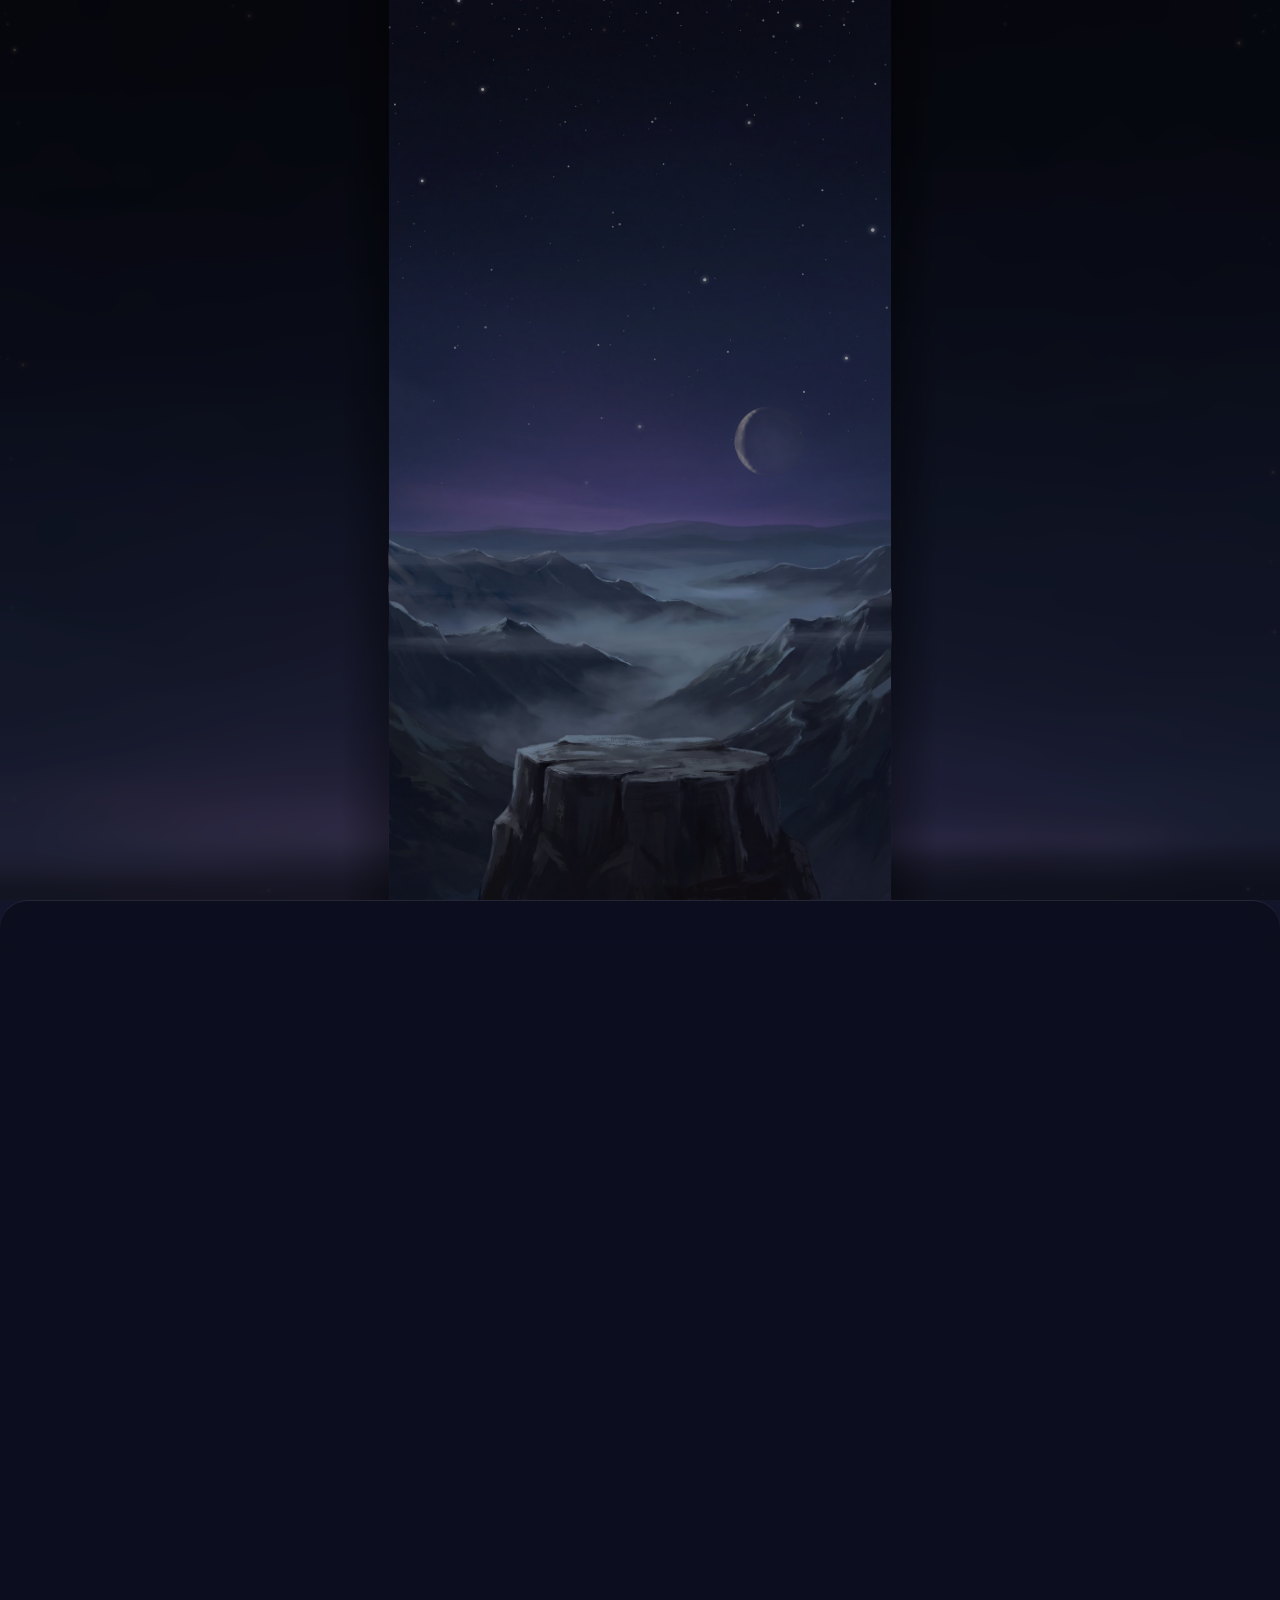
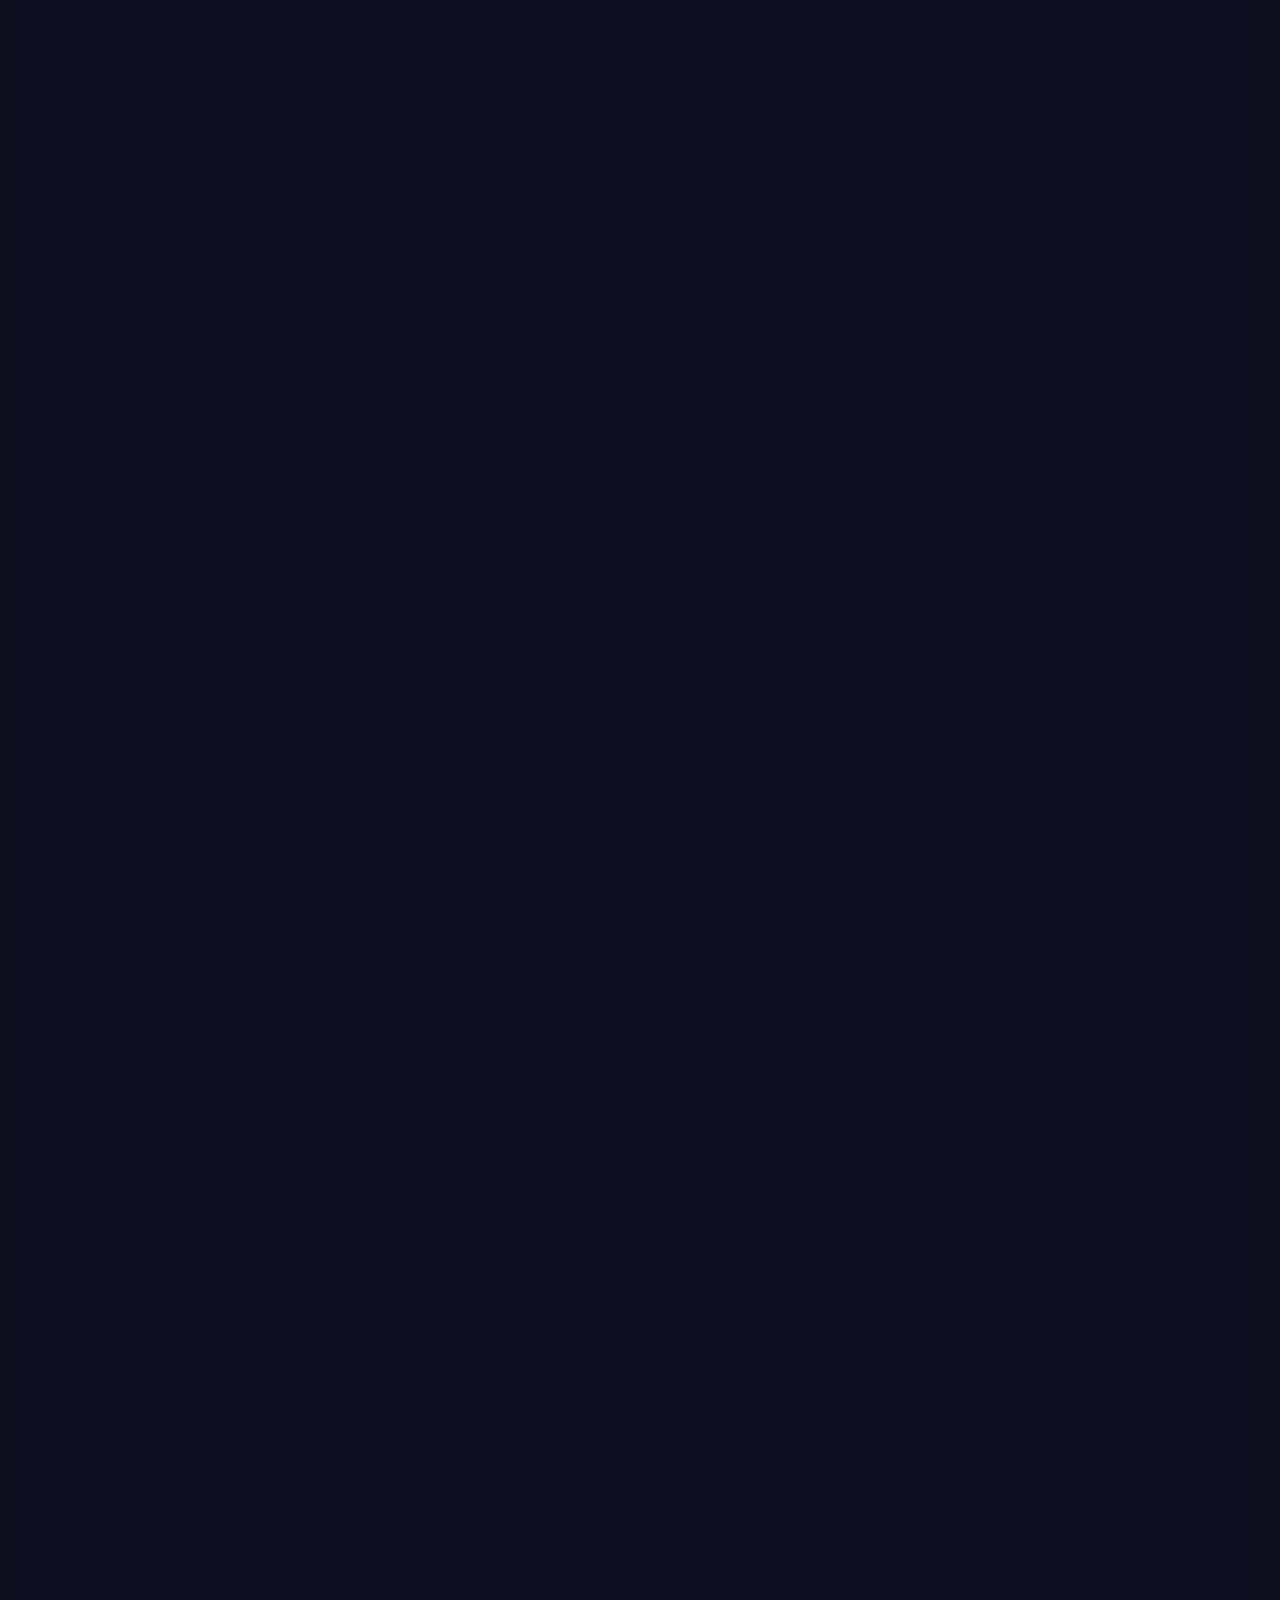
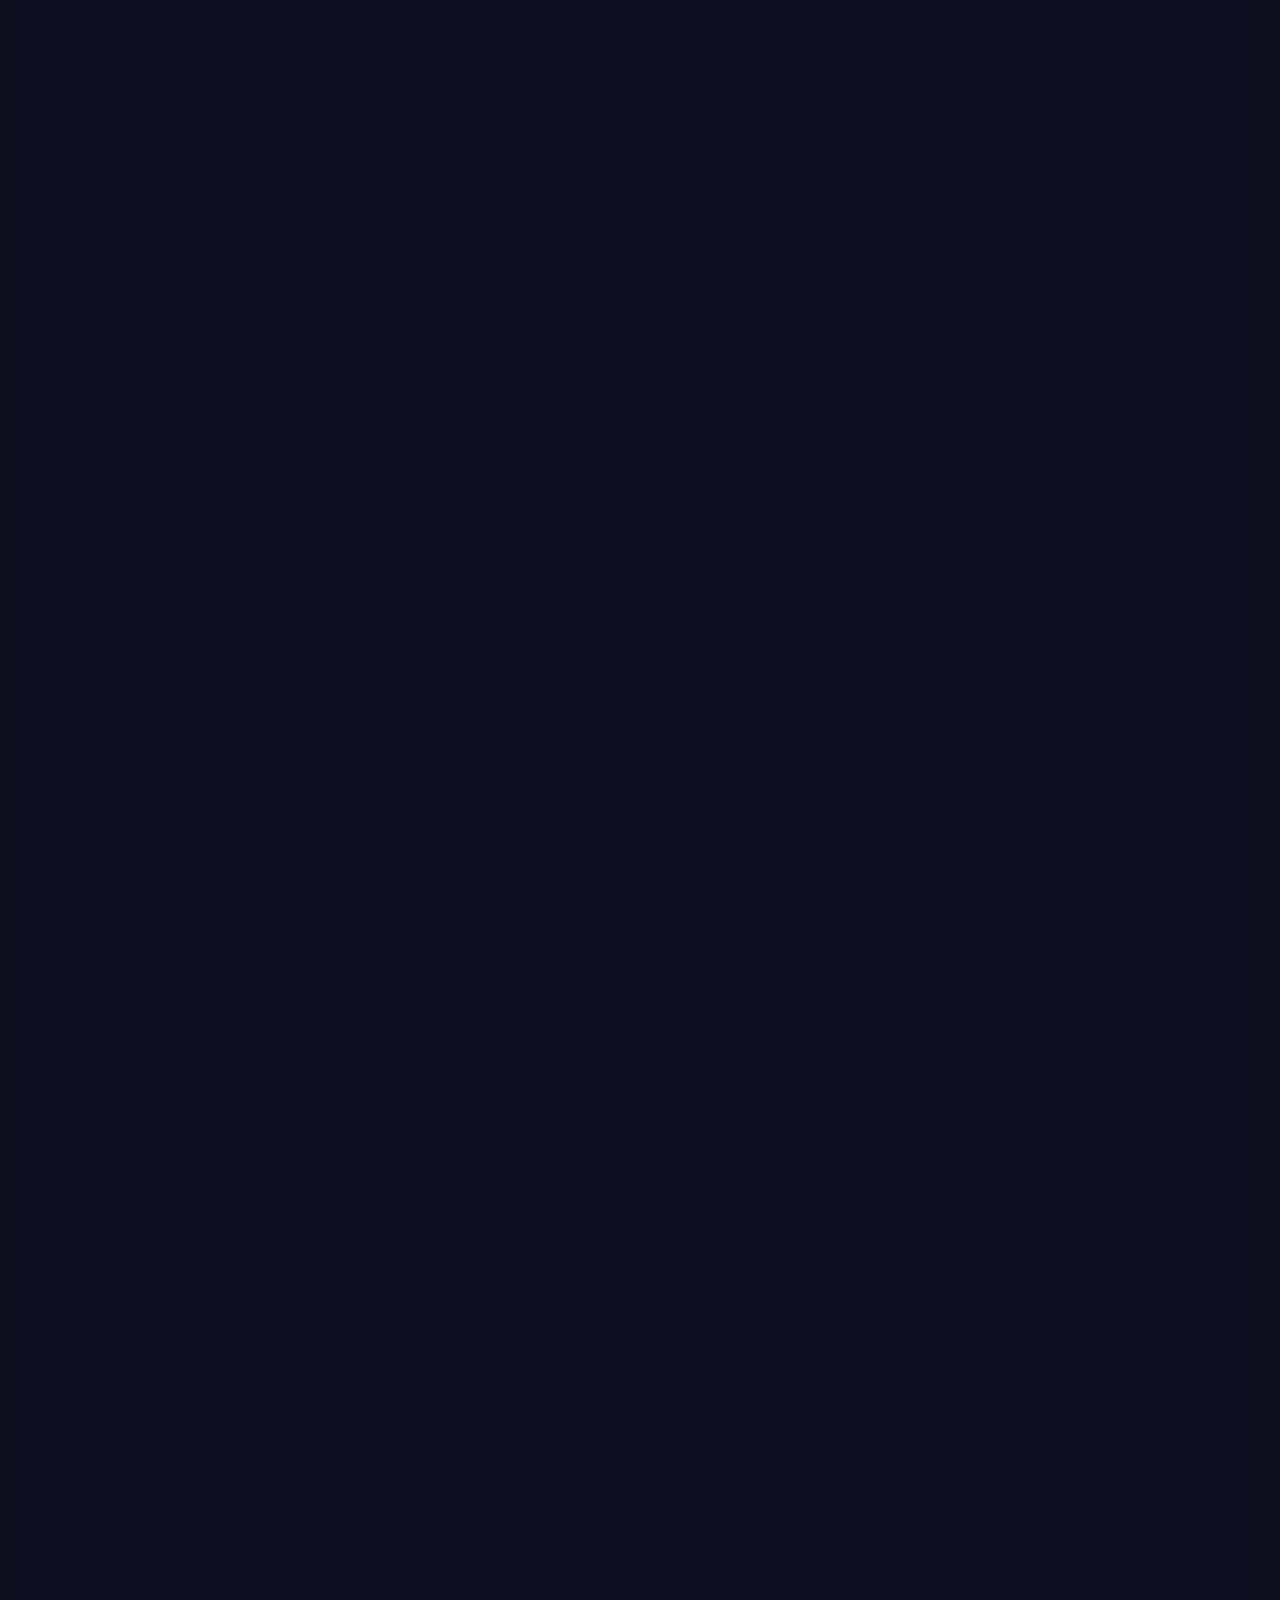
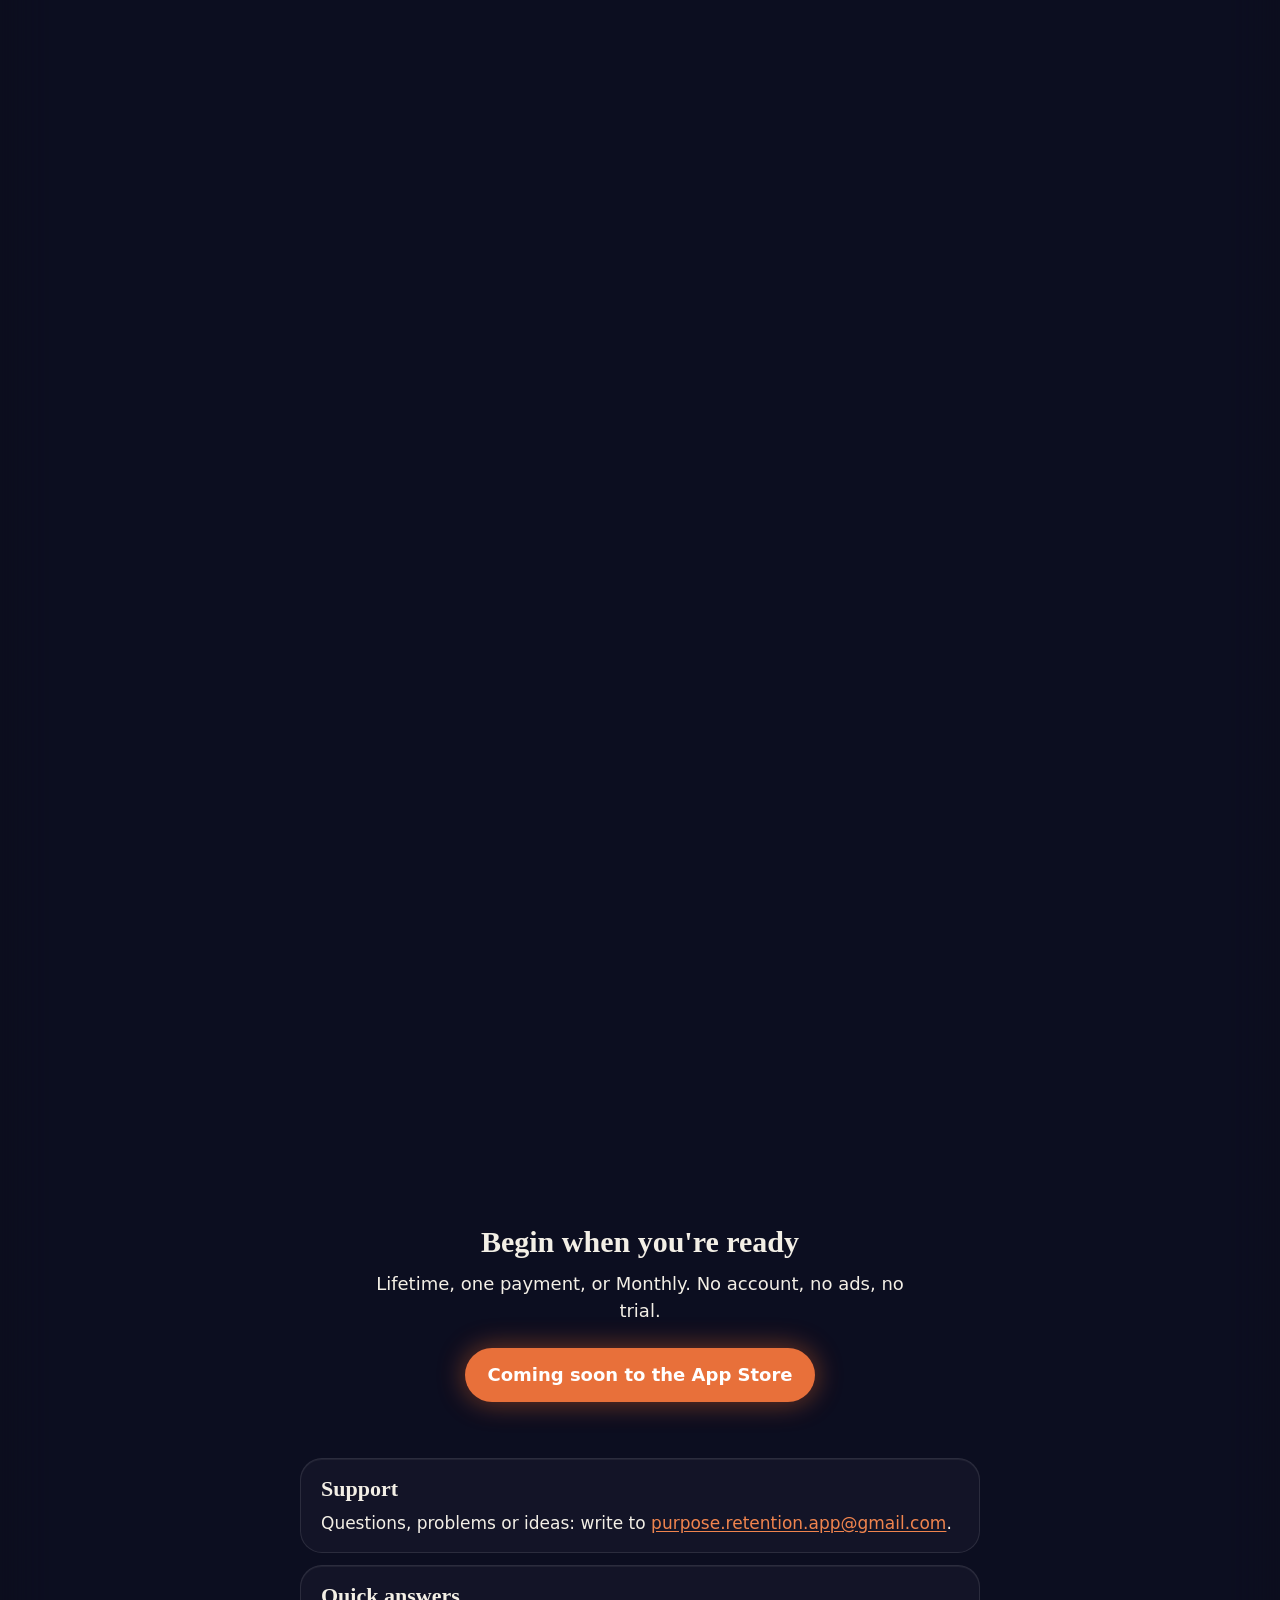
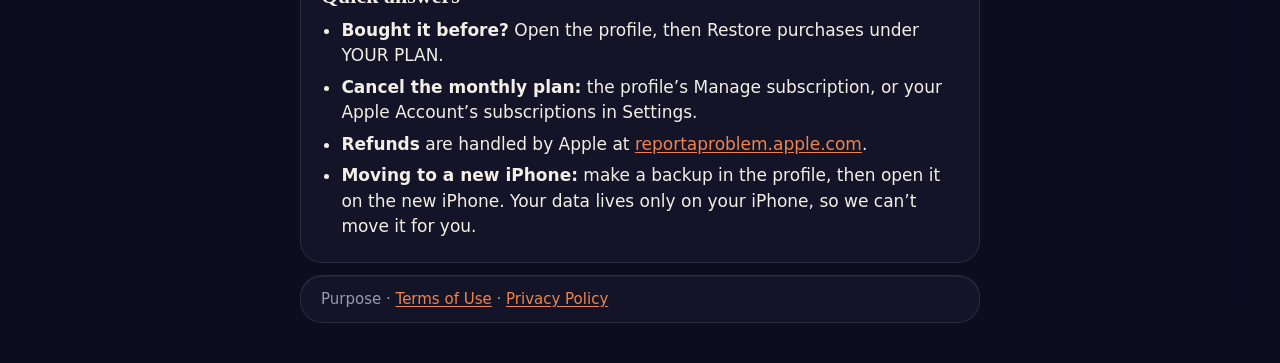
==== index.html @ eb676a59 "Purpose's website: home, Terms of Use and Privacy Policy" ====
<!doctype html>
<html lang="en" data-page="home">
<head>
<meta charset="utf-8">
<meta name="viewport" content="width=device-width, initial-scale=1, viewport-fit=cover">
<meta name="referrer" content="no-referrer">
<meta http-equiv="Content-Security-Policy" content="default-src 'none'; img-src 'self'; style-src 'self'; script-src 'self'; base-uri 'none'; form-action 'none'">
<meta name="theme-color" content="#9FC0E3">
<meta name="description" content="A calm companion for semen retention, on your iPhone.">
<title>Purpose</title>
<link rel="stylesheet" href="assets/site.css">
<link rel="stylesheet" href="assets/tour.css">
<script src="assets/time.js"></script>
<script type="module" src="assets/home.js"></script>
</head>
<body>
<div class="scene" aria-hidden="true"></div>
<main>
  <section class="hero" aria-labelledby="title">
    <div class="hero__words">
      <h1 class="hero__title" id="title">Purpose</h1>
      <p class="hero__line">A calm companion for semen retention, on your iPhone.</p>
      <p class="soon">Coming soon to the App Store</p>
    </div>
    <nav class="hero__links" aria-label="Purpose">
      <a class="capsule" href="#support"><span>Support</span></a>
      <a class="capsule" href="terms"><span>Terms of Use</span></a>
      <a class="capsule" href="privacy"><span>Privacy</span></a>
    </nav>
  </section>

  <div class="panel">
    <section class="tour" aria-labelledby="tour-main">
      <div class="tour__words">
        <h2 id="tour-main">Your streak, under the real sky</h2>
        <p>Your days held, counted to the second, under the sky as it is right now: the sun by day, tonight's moon at night. As you hold, the seven points along his spine fill with light, from day thirty to a full year.</p>
      </div>
      <div class="phone"><img class="phone__shot" src="assets/shots/main-day.webp" data-night="assets/shots/main-night.webp" width="600" height="1304" loading="lazy" decoding="async" alt="Purpose's main screen: 90 days held, the figure on his rock with three points lit"></div>
    </section>

    <section class="tour tour--flip" aria-labelledby="tour-sky">
      <div class="tour__words">
        <h2 id="tour-sky">Tonight's moon</h2>
        <p>Tap the moon to see its phase and when it is next full, with a warning in the days around it. Each day brings a short insight from what others on the path describe.</p>
      </div>
      <div class="phone"><img class="phone__shot" src="assets/shots/sky-day.webp" data-night="assets/shots/sky-night.webp" width="600" height="1304" loading="lazy" decoding="async" alt="The sky card: tonight's waning crescent and the insight for day 90"></div>
    </section>

    <section class="tour" aria-labelledby="tour-urge">
      <div class="tour__words">
        <h2 id="tour-urge">Help when an urge comes</h2>
        <p>Tap the flame and one way through is there at once: a few minutes of breath with a calm voice, push-ups, or a cold shower. Afterwards, note what set it off, and learn your pattern.</p>
      </div>
      <div class="phone"><img class="phone__shot" src="assets/shots/urge.webp" width="600" height="1304" loading="lazy" decoding="async" alt="The urge help: the breathing circle saying Breathe out, with a line of the voice's speech"></div>
    </section>

    <section class="tour tour--flip" aria-labelledby="tour-journal">
      <div class="tour__words">
        <h2 id="tour-journal">A line a day</h2>
        <p>Your mood, your energy and a few words. Log a wet dream without losing your streak, and when you fall, record it honestly and begin again.</p>
      </div>
      <div class="phone"><img class="phone__shot" src="assets/shots/journal-day.webp" data-night="assets/shots/journal-night.webp" width="600" height="1304" loading="lazy" decoding="async" alt="The journal: today's mood and energy, the logs and past entries"></div>
    </section>

    <section class="tour" aria-labelledby="tour-profile">
      <div class="tour__words">
        <h2 id="tour-profile">Your why, in your own words</h2>
        <p>Your goal and how far you've come, the releases you've held back, and what tends to set you off, all in one place.</p>
      </div>
      <div class="phone"><img class="phone__shot" src="assets/shots/profile-day.webp" data-night="assets/shots/profile-night.webp" width="600" height="1304" loading="lazy" decoding="async" alt="The profile: your why, your goal reached, your stats"></div>
    </section>

    <section class="tour tour--flip" aria-labelledby="tour-settings">
      <div class="tour__words">
        <h2 id="tour-settings">Reminders that know the moon</h2>
        <p>A daily reminder at the hour you choose, a word before each full moon, and your streak on your Home Screen and Lock Screen.</p>
      </div>
      <div class="phone"><img class="phone__shot" src="assets/shots/settings-day.webp" data-night="assets/shots/settings-night.webp" width="600" height="1304" loading="lazy" decoding="async" alt="The profile's settings: full moon alerts, the daily reminder and its time, backup reminders"></div>
    </section>

    <section class="tour" aria-labelledby="tour-backup">
      <div class="tour__words">
        <h2 id="tour-backup">Private by design</h2>
        <p>Everything stays on your iPhone. No account, no ads, no tracking. Back up to a file locked with your own password, and restore it whenever you like.</p>
      </div>
      <div class="phone"><img class="phone__shot" src="assets/shots/backup-day.webp" data-night="assets/shots/backup-night.webp" width="600" height="1304" loading="lazy" decoding="async" alt="The backup card, asking for a password to lock the backup"></div>
    </section>

    <section class="closing" aria-labelledby="closing-title">
      <h2 id="closing-title">Begin when you're ready</h2>
      <p>Lifetime, one payment, or Monthly. No account, no ads, no trial.</p>
      <p class="soon">Coming soon to the App Store</p>
    </section>

    <section class="support" id="support" aria-labelledby="support-title">
      <div class="stack">
        <section class="card">
          <h2 id="support-title">Support</h2>
          <p>Questions, problems or ideas: write to <a href="mailto:purpose.retention.app@gmail.com">purpose.retention.app@gmail.com</a>.</p>
        </section>

        <section class="card">
          <h2>Quick answers</h2>
          <ul>
            <li><strong>Bought it before?</strong> Open the profile, then Restore purchases under YOUR PLAN.</li>
            <li><strong>Cancel the monthly plan:</strong> the profile’s Manage subscription, or your Apple Account’s subscriptions
            in Settings.</li>
            <li><strong>Refunds</strong> are handled by Apple at <a href="https://reportaproblem.apple.com">reportaproblem.apple.com</a>.</li>
            <li><strong>Moving to a new iPhone:</strong> make a backup in the profile, then open it on the new iPhone. Your data
            lives only on your iPhone, so we can’t move it for you.</li>
          </ul>
        </section>

        <footer class="card card--foot">Purpose · <a href="terms">Terms of Use</a> · <a href="privacy">Privacy Policy</a></footer>
      </div>
    </section>
  </div>
</main>
</body>
</html>
---- assets/site.css ----
/* Purpose's pages: the app's scene behind, its glass and its type over it (PurposeDesign/Style). The tone follows
   the scene's time of day, set on <html> by time.js, not the system's appearance: light at dawn and by day, dark at
   dusk and at night. */

:root {
  --serif: ui-serif, "New York", Georgia, "Times New Roman", serif;
  --sans: -apple-system, BlinkMacSystemFont, system-ui, "Segoe UI", "Helvetica Neue", Arial, sans-serif;
  /* Palette.Tone: the interface's colours. */
  --text: #1c1b27;
  --muted: #5c596b;
  /* Links: the app's ember, deepened so 17px text keeps 4.5:1 on the glass over any part of the scene. */
  --link: #a4441a;
  --surface: #fbf8f2;
  --hairline: rgba(0, 0, 0, 0.08);
  /* Text set straight on the painting, and its soft glow (Palette.paintingInk, paintingShadow). */
  --ink: #10121f;
  --ink-glow: rgba(255, 255, 255, 0.6);
  /* The frost over the scene (the panels' ultraThinMaterial), the cards (purposeCard) and the small capsules. */
  --frost: rgba(243, 238, 228, 0.42);
  /* The home page's panel carries words straight on its frost, so it is tinted more deeply. */
  --panel: rgba(243, 238, 228, 0.62);
  --card: rgba(251, 248, 242, 0.78);
  --card-rim: rgba(255, 255, 255, 0.55);
  --accent-edge: rgba(194, 80, 27, 0.35);
  --capsule: rgba(255, 255, 255, 0.55);
  --capsule-hover: rgba(255, 255, 255, 0.72);
  --capsule-edge: rgba(60, 60, 67, 0.45);
  /* The sky before its art has loaded: top, horizon, ground. */
  --sky-top: #9fc0e3;
  --sky-low: #e0cfb4;
  --ground: #2a2723;
  color-scheme: light;
}

:root[data-tone="dark"] {
  --text: #f3efe6;
  --muted: #9c99ad;
  --link: #f0844e;
  --surface: #17182b;
  --hairline: rgba(255, 255, 255, 0.1);
  --ink: #fff;
  --ink-glow: rgba(0, 0, 0, 0.35);
  --frost: rgba(10, 11, 22, 0.45);
  --panel: rgba(10, 11, 22, 0.62);
  --card: rgba(23, 24, 43, 0.76);
  --card-rim: rgba(255, 255, 255, 0.06);
  --accent-edge: rgba(232, 112, 58, 0.45);
  --capsule: rgba(30, 30, 40, 0.42);
  --capsule-hover: rgba(50, 50, 64, 0.6);
  --capsule-edge: rgba(235, 235, 245, 0.4);
  --ground: #0a0b16;
  color-scheme: dark;
}

:root[data-phase="dawn"] { --sky-top: #6675ae; --sky-low: #daae9c; }
:root[data-phase="dusk"] { --sky-top: #47416e; --sky-low: #d9906a; }
:root[data-phase="night"] { --sky-top: #13152a; --sky-low: #565592; }

@media (prefers-reduced-transparency: reduce) {
  :root { --card: var(--surface); --frost: var(--surface); --panel: var(--surface); }
}

* { box-sizing: border-box; }

html {
  background: var(--sky-top);
  -webkit-text-size-adjust: 100%;
  scroll-behavior: smooth;
}

body {
  margin: 0;
  color: var(--text);
  font: 17px/1.5 var(--sans);
}

a { color: var(--link); text-underline-offset: 2px; }

:focus-visible { outline: 2px solid var(--text); outline-offset: 3px; border-radius: 4px; }

/* The scene, fixed behind everything; time.js and scene.js fill it. */

.scene {
  position: fixed;
  top: 0;
  left: 0;
  width: 100%;
  height: 100vh;
  height: 100lvh;
  overflow: hidden;
  isolation: isolate;
  pointer-events: none;
  background: linear-gradient(var(--sky-top), var(--sky-low) 58%, var(--ground));
}

.scene__layers { position: absolute; inset: 0; opacity: 0; transition: opacity 0.6s ease; }
.scene.is-ready .scene__layers { opacity: 1; }
.scene canvas { position: absolute; display: block; }
.scene__veil { position: absolute; inset: 0; background: #000; opacity: 0; }
/* His points, the light above his head and the motes are added to the scene as light, as in the app. */
.scene__glow { mix-blend-mode: screen; mix-blend-mode: plus-lighter; }

/* Terms and Privacy: the scene frosted over, as under the app's panels. */
.scene--frosted { filter: blur(16px) saturate(1.3); transform: scale(1.1); }
.frost { position: fixed; inset: 0; background: var(--frost); }

main, .page-top { position: relative; }

/* Glass. */

.card {
  margin: 0;
  padding: 16px 20px;
  border: 1px solid var(--hairline);
  border-radius: 22px;
  background: var(--card);
  box-shadow: inset 0 1px 0 var(--card-rim);
}
.card > :first-child { margin-top: 0; }
.card > :last-child { margin-bottom: 0; }
.card--accent { border-color: var(--accent-edge); }
.card--foot { padding: 12px 20px; color: var(--muted); font-size: 15px; }

.stack { display: grid; gap: 12px; max-width: 680px; margin: 0 auto; }

.capsule {
  display: inline-flex;
  align-items: center;
  min-height: 44px;
  color: var(--text);
  font: 600 13px/1.2 var(--sans);
  text-decoration: none;
}
.capsule span {
  padding: 7px 16px;
  border: 1px solid var(--capsule-edge);
  border-radius: 999px;
  background: var(--capsule);
  -webkit-backdrop-filter: blur(20px) saturate(1.8);
  backdrop-filter: blur(20px) saturate(1.8);
}
.capsule:hover span { background: var(--capsule-hover); }
.capsule:focus-visible { outline: none; }
.capsule:focus-visible span { outline: 2px solid var(--text); outline-offset: 2px; }

/* Type. */

h1, h2 { font-family: var(--serif); line-height: 1.25; }
h2 { margin: 0 0 8px; font-size: 22px; font-weight: 600; }
p { margin: 0 0 12px; }
ul { margin: 0; padding-left: 1.2em; }
li { margin: 6px 0; }

/* Home: the name over the sky, the links over the rock, the support below. */

.hero {
  display: flex;
  flex-direction: column;
  align-items: center;
  justify-content: space-between;
  min-height: 100vh;
  min-height: 100svh;
  padding: calc(env(safe-area-inset-top) + 34px) max(16px, env(safe-area-inset-right))
    calc(env(safe-area-inset-bottom) + 14px) max(16px, env(safe-area-inset-left));
  color: var(--ink);
  text-align: center;
}
/* Never wider than the scene's column on a wide screen (the plate is 1536 / 2752 as wide as it is tall). */
.hero__words {
  max-width: min(30rem, 55.8vh);
  max-width: min(30rem, 55.8lvh);
  text-shadow: 0 1px 10px var(--ink-glow);
}
.hero__title,
.hero__line { padding: 0 24px; }
.hero__title { margin: 0; font-size: 56px; font-weight: 700; line-height: 1.1; }
.hero__line { margin: 10px 0 0; font: italic 20px/1.35 var(--serif); text-wrap: balance; }
.hero__links { display: flex; flex-wrap: wrap; justify-content: center; gap: 0 10px; }

.gathering .hero__words,
.gathering .hero__links {
  opacity: 0;
  transform: translateY(6px);
  transition: opacity 0.9s ease, transform 0.9s ease;
}
.gathering .hero__links { transition-delay: 0.35s; }
.gathering.revealed .hero__words,
.gathering.revealed .hero__links { opacity: 1; transform: none; }
/* Reached by the keyboard before the opening ends, the links show at once. */
.gathering .hero__links:focus-within { opacity: 1; transform: none; transition: none; }

/* Below the opening, everything sits on one frosted panel over the scene, as the app's panels do. */
.panel {
  padding: 28px max(20px, env(safe-area-inset-right)) calc(env(safe-area-inset-bottom) + 40px)
    max(20px, env(safe-area-inset-left));
  border-top: 1px solid var(--hairline);
  border-radius: 28px 28px 0 0;
  background: var(--panel);
  -webkit-backdrop-filter: blur(24px) saturate(1.4);
  backdrop-filter: blur(24px) saturate(1.4);
}

/* Terms and Privacy. */

.page-top {
  max-width: 680px;
  margin: 0 auto;
  padding: calc(env(safe-area-inset-top) + 8px) max(20px, env(safe-area-inset-right)) 0
    max(20px, env(safe-area-inset-left));
}
.capsule--name { font: 600 15px/1.2 var(--serif); }
.page {
  max-width: 680px;
  margin: 0 auto;
  padding: 0 max(20px, env(safe-area-inset-right)) calc(env(safe-area-inset-bottom) + 40px)
    max(20px, env(safe-area-inset-left));
}
.page h1 { margin: 18px 4px 6px; font-size: 34px; font-weight: 700; }
.page .date { margin: 0 4px 20px; font-size: 15px; }

/* The smallest phones: the three links still fit on one line, over the rock. */
@media (max-width: 359px) {
  .hero { padding-left: 8px; padding-right: 8px; }
  .hero__links { gap: 0 6px; }
  .capsule span { padding: 7px 12px; }
}

@media (max-height: 560px) {
  .hero__title { font-size: 40px; }
  .hero__line { font-size: 17px; }
}

@media (prefers-reduced-motion: reduce) {
  html { scroll-behavior: auto; }
  .scene__layers { transition: none; }
}
---- assets/tour.css ----
/* The home page below the opening: "Coming soon" capsules, the walk through the app (words beside a phone), the
   closing section. The phone is drawn here, with no Apple artwork; the screenshots are the app's own. */

:root {
  /* The app's ember (Palette.ember) and the glow of its EmberButton. */
  --ember-fill: #c2501b;
  --ember-glow: rgba(255, 112, 40, 0.45);
  /* Close to a smoothstep: slow out, glide, slow in. */
  --rise: cubic-bezier(0.45, 0.05, 0.55, 0.95);
}
:root[data-tone="dark"] { --ember-fill: #e8703a; }

/* "Coming soon to the App Store": the app's EmberButton look, not a link yet. Its white label is large and bold, so it
   keeps WCAG's 3:1 for large text on the lighter dark-tone ember. */
.soon {
  display: inline-flex;
  align-items: center;
  justify-content: center;
  min-height: 54px;
  margin: 22px 0 0;
  padding: 0 22px;
  border-radius: 999px;
  background: var(--ember-fill);
  box-shadow: 0 0 28px var(--ember-glow);
  color: #fff;
  font: 700 19px/1.2 var(--sans);
  text-shadow: none;
  white-space: nowrap;
}

/* One stop on the walk: phone first, its words above its phone, all centred. */
.tour {
  max-width: 980px;
  margin: 0 auto;
  padding: 36px 0 44px;
  text-align: center;
}
.tour__words { max-width: 34rem; margin: 0 auto 28px; }
.tour__words h2 { margin: 0 0 10px; font-size: 28px; font-weight: 600; line-height: 1.2; }
.tour__words p { margin: 0; font-size: 18px; line-height: 1.55; text-wrap: pretty; }
.tour__words h2,
.closing h2 { text-wrap: balance; }

/* A phone drawn in CSS: a thin dark bezel, the screenshot filling the screen, the Dynamic Island laid exactly where
   the screenshots show it (x 461-744 and y 42-151 of 1206 x 2622), and a soft shadow. */
.phone {
  --bezel: 9px;
  position: relative;
  width: clamp(260px, 72vw, 290px);
  margin: 0 auto;
  padding: var(--bezel);
  border-radius: 50px;
  background: #0b0b10;
  box-shadow:
    inset 0 0 0 1px rgba(255, 255, 255, 0.16),
    0 2px 4px rgba(0, 0, 0, 0.25),
    0 30px 60px -20px rgba(0, 0, 0, 0.55);
}
.phone::after {
  content: "";
  position: absolute;
  left: calc(var(--bezel) + (100% - 2 * var(--bezel)) * 0.382);
  width: calc((100% - 2 * var(--bezel)) * 0.235);
  top: calc(var(--bezel) + (100% - 2 * var(--bezel)) * 0.016);
  height: calc((100% - 2 * var(--bezel)) * 0.042);
  border-radius: 999px;
  background: #000;
}
.phone__shot {
  display: block;
  width: 100%;
  height: auto;
  aspect-ratio: 1206 / 2622;
  border-radius: 41px;
  background: #0a0b16;
}
/* Held back until near (time.js), a screenshot shows a dark screen; its alt text stays for assistive technology. */
.phone__shot:not([src]) { color: transparent; }

/* Reached for the first time, the words fade in and the phone rises after them (tour.js); still below the screen,
   they wait unseen. */
.tour__words,
.phone { transition: opacity 0.6s var(--rise), transform 0.7s var(--rise); }
.tour.is-seen .phone { transition-delay: 0.15s; }
.tour.is-waiting .tour__words { opacity: 0; transform: translateY(14px); }
.tour.is-waiting .phone { opacity: 0; transform: translateY(40px); }

.closing { max-width: 34rem; margin: 0 auto; padding: 44px 0 56px; text-align: center; }
.closing h2 { margin: 0 0 10px; font-size: 30px; font-weight: 600; }
.closing p { margin: 0; font-size: 18px; }
.closing .soon { margin-top: 24px; }

.support { scroll-margin-top: 16px; }

/* Wide screens: words and phone side by side, swapping sides from one stop to the next. */
@media (min-width: 820px) {
  .tour {
    display: grid;
    grid-template-columns: minmax(0, 1fr) auto;
    align-items: center;
    column-gap: 72px;
    padding: 56px 24px;
    text-align: left;
  }
  .tour__words { margin: 0; }
  .tour__words h2 { font-size: 34px; }
  .tour--flip .tour__words { order: 2; }
  .phone { width: 290px; }
}

/* The smallest phones: the label may take two lines. */
@media (max-width: 359px) {
  .soon { white-space: normal; }
}

@media (prefers-reduced-motion: reduce) {
  .tour__words,
  .phone { transition: none; }
}
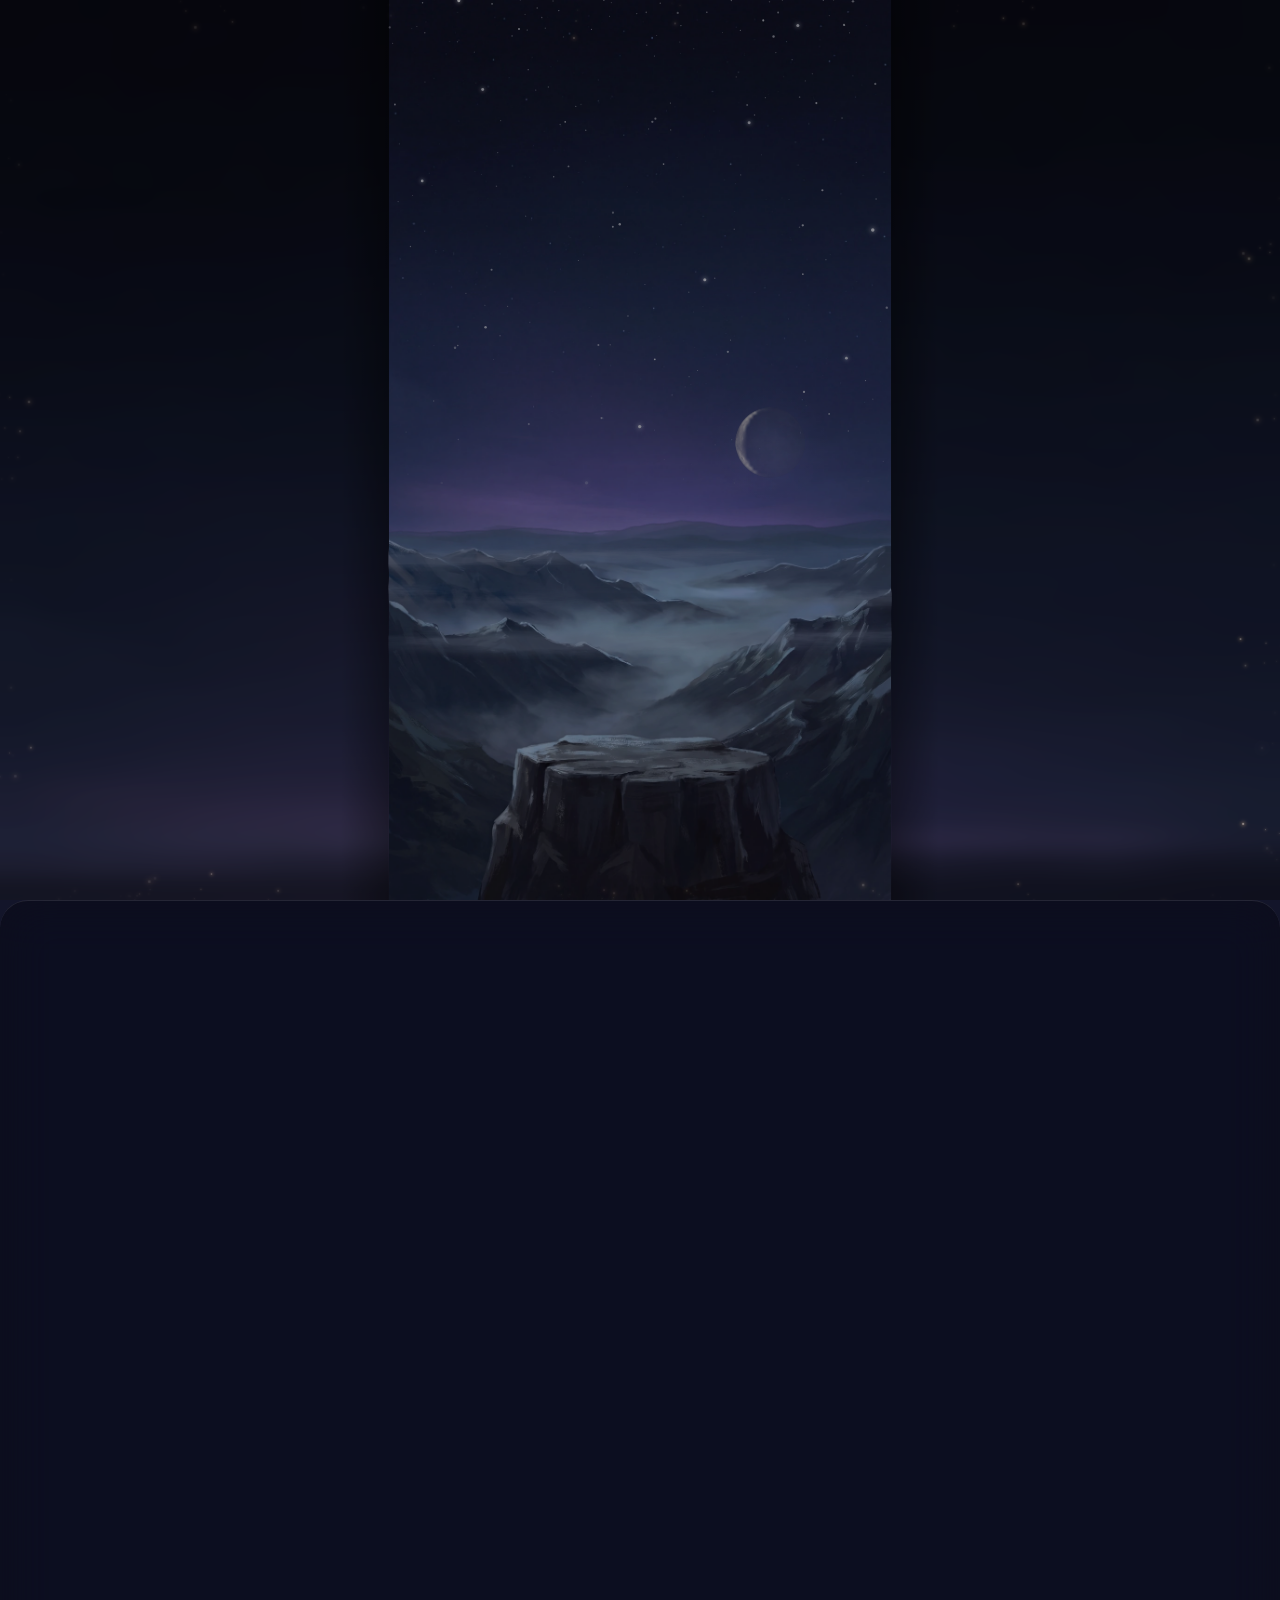
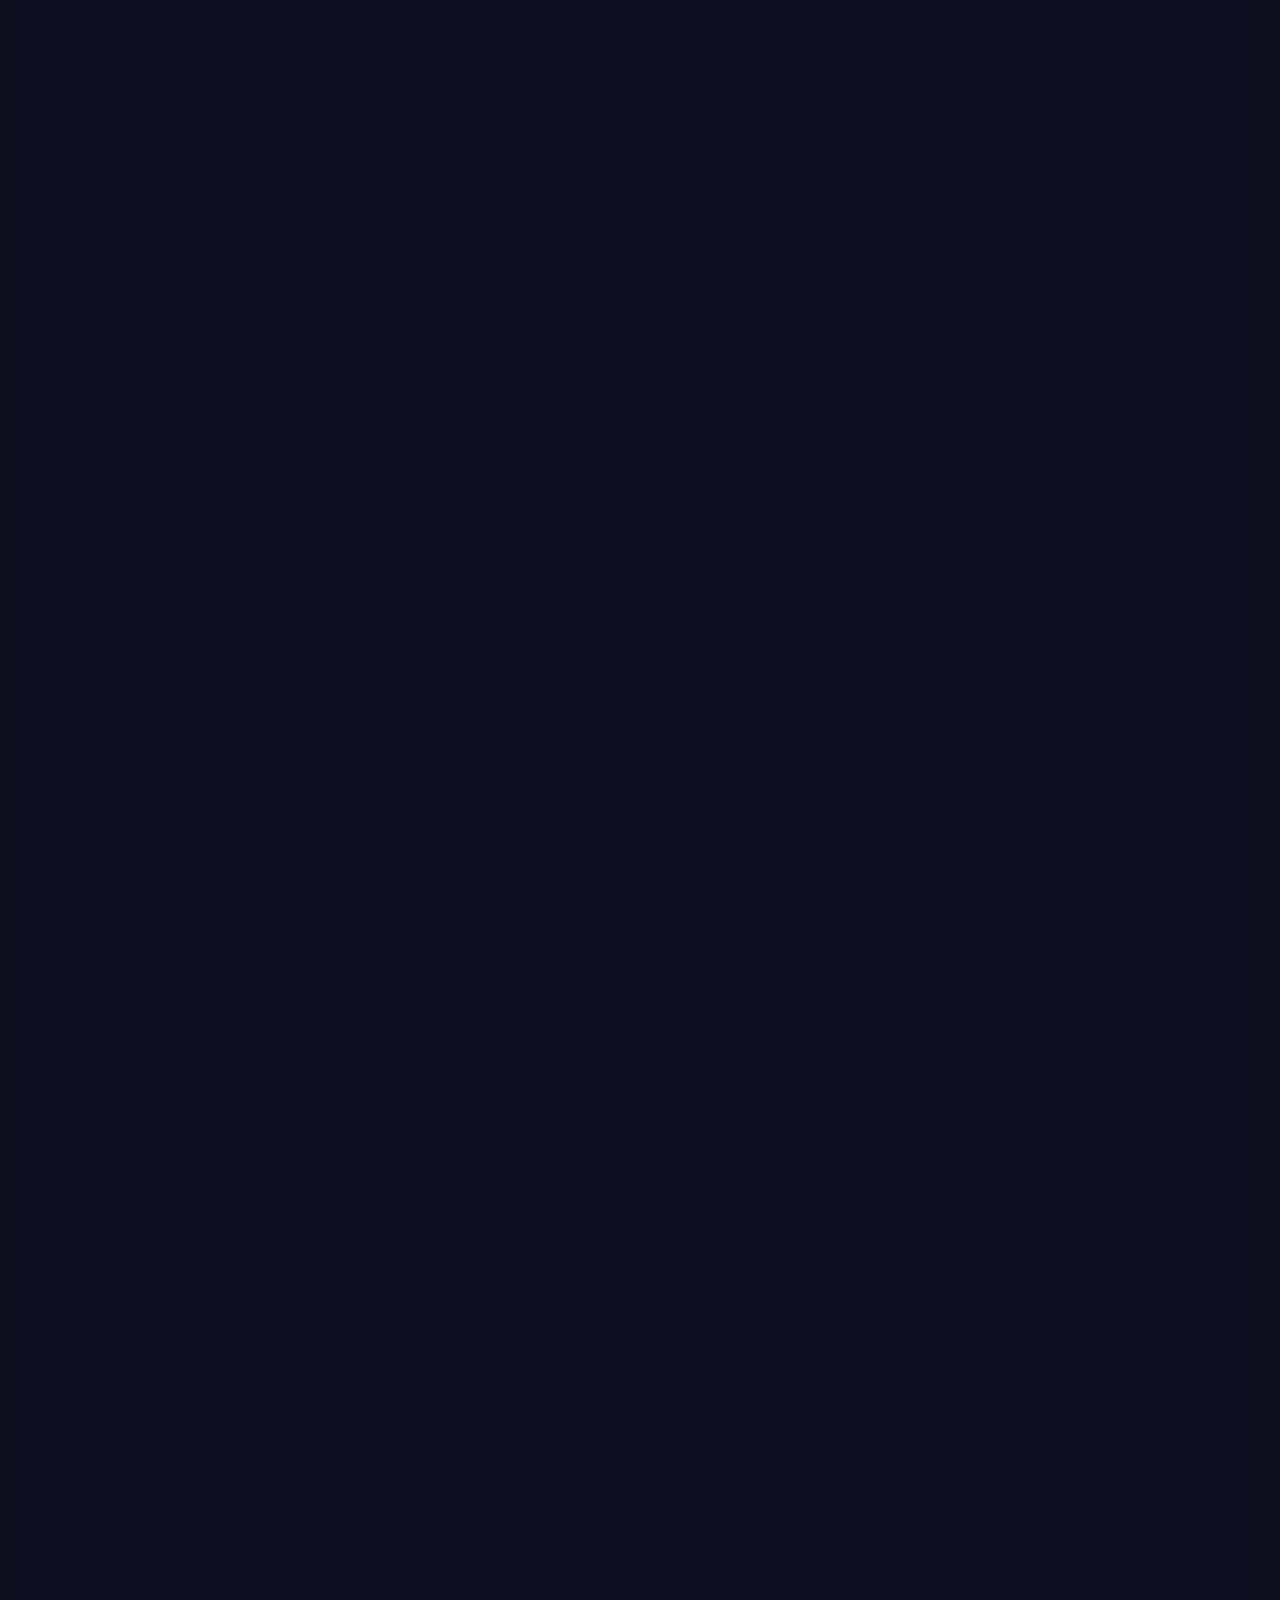
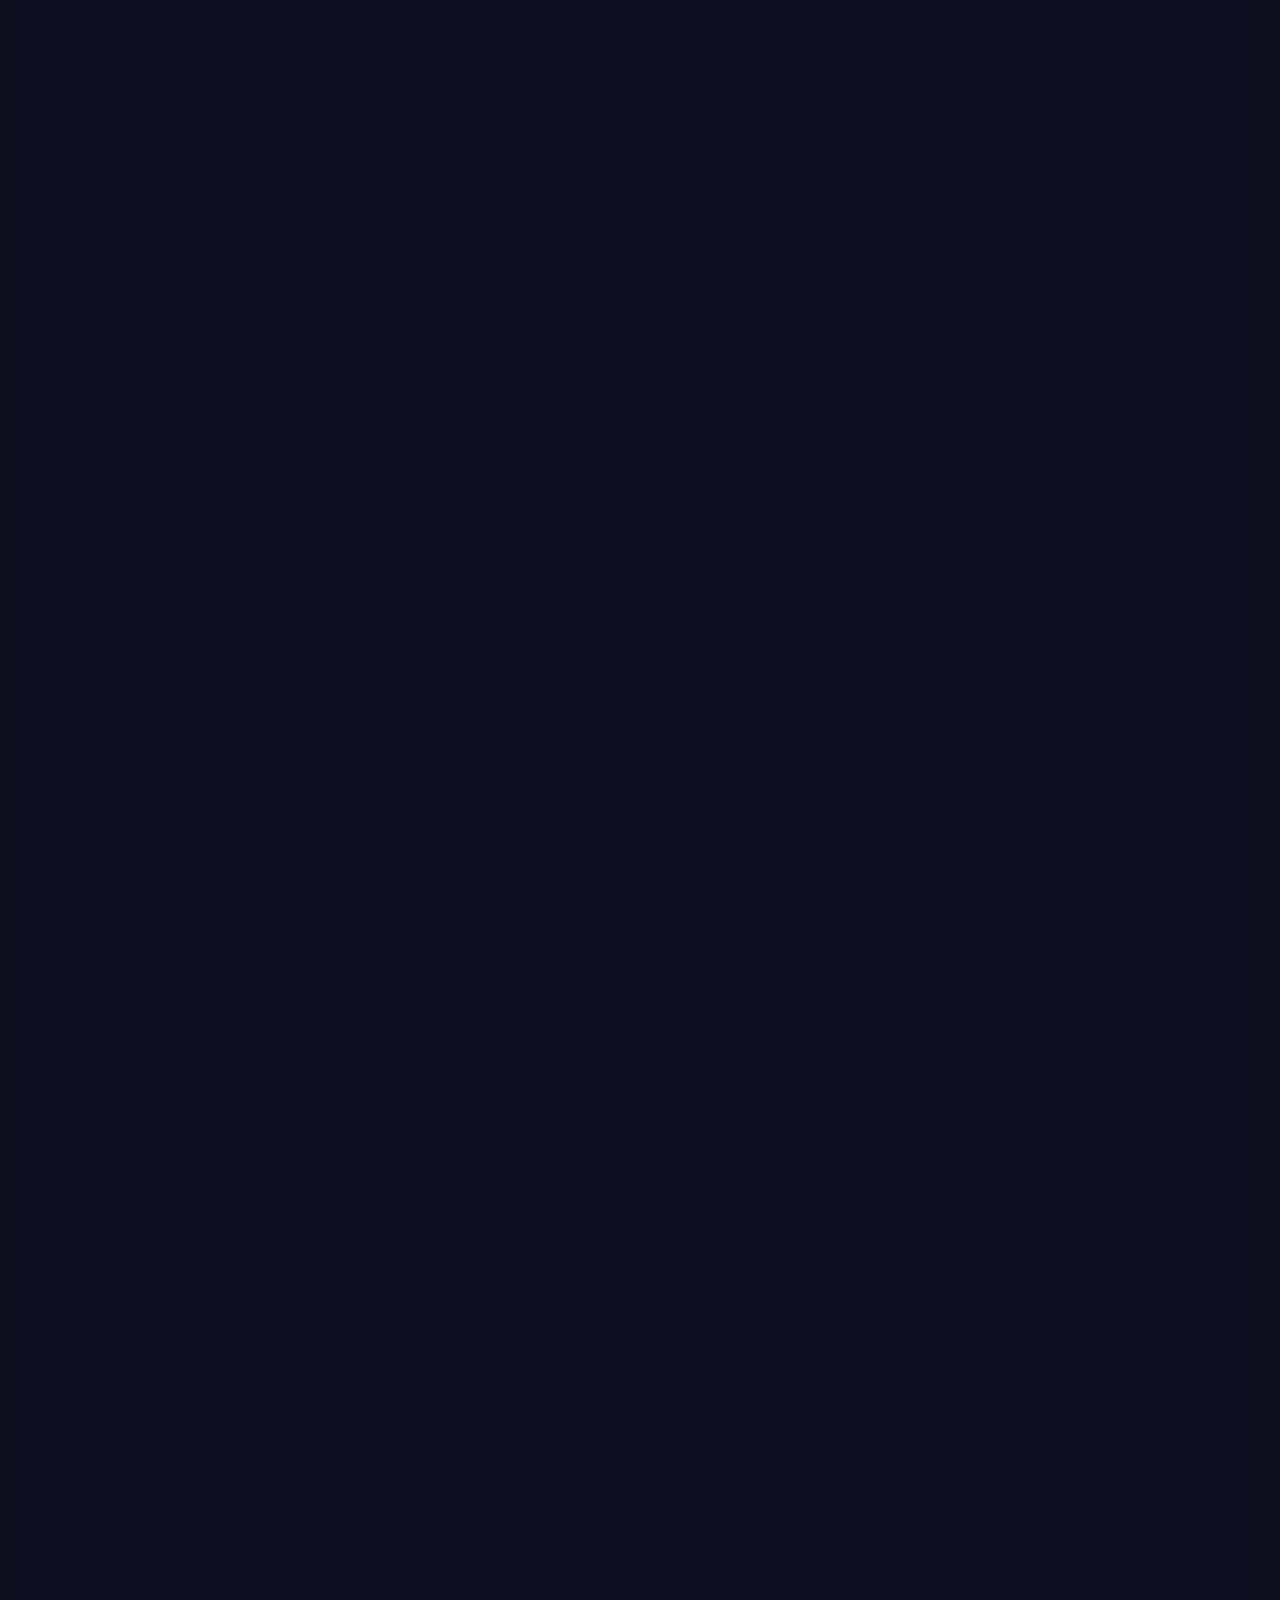
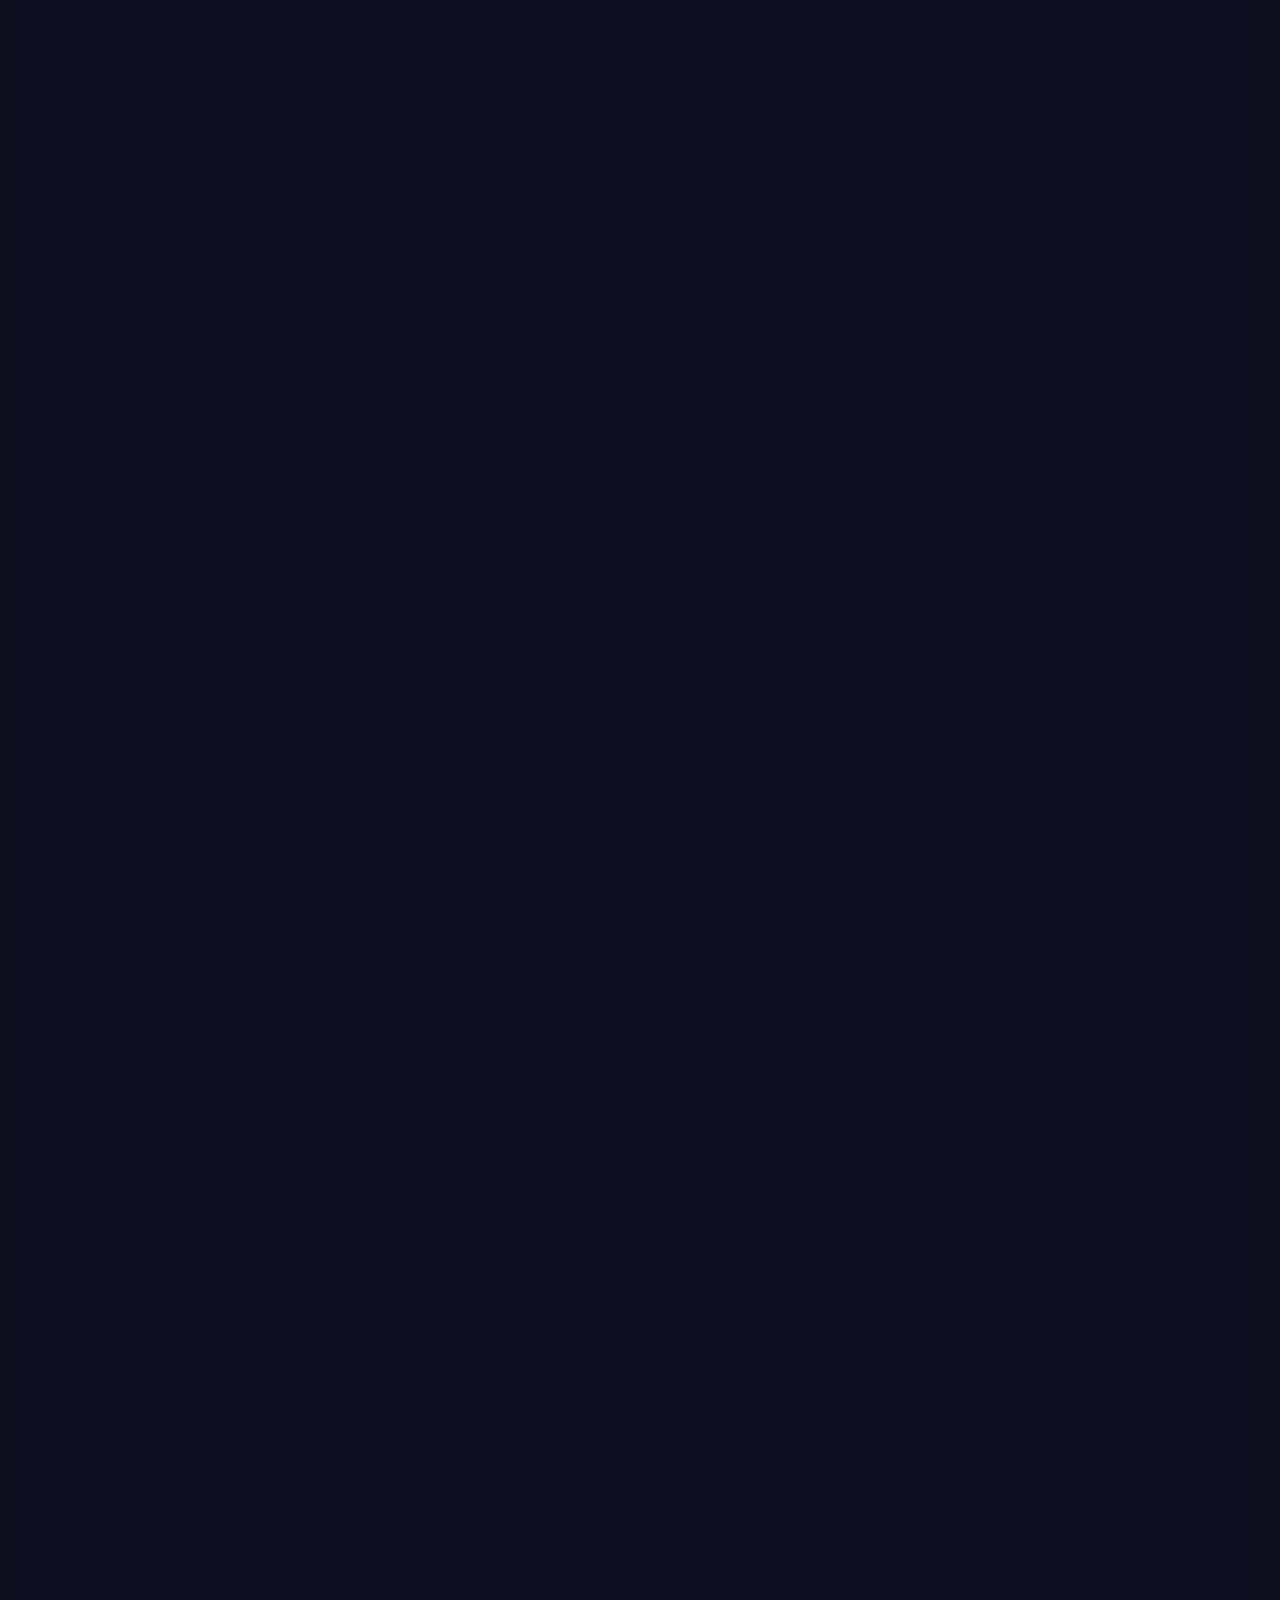
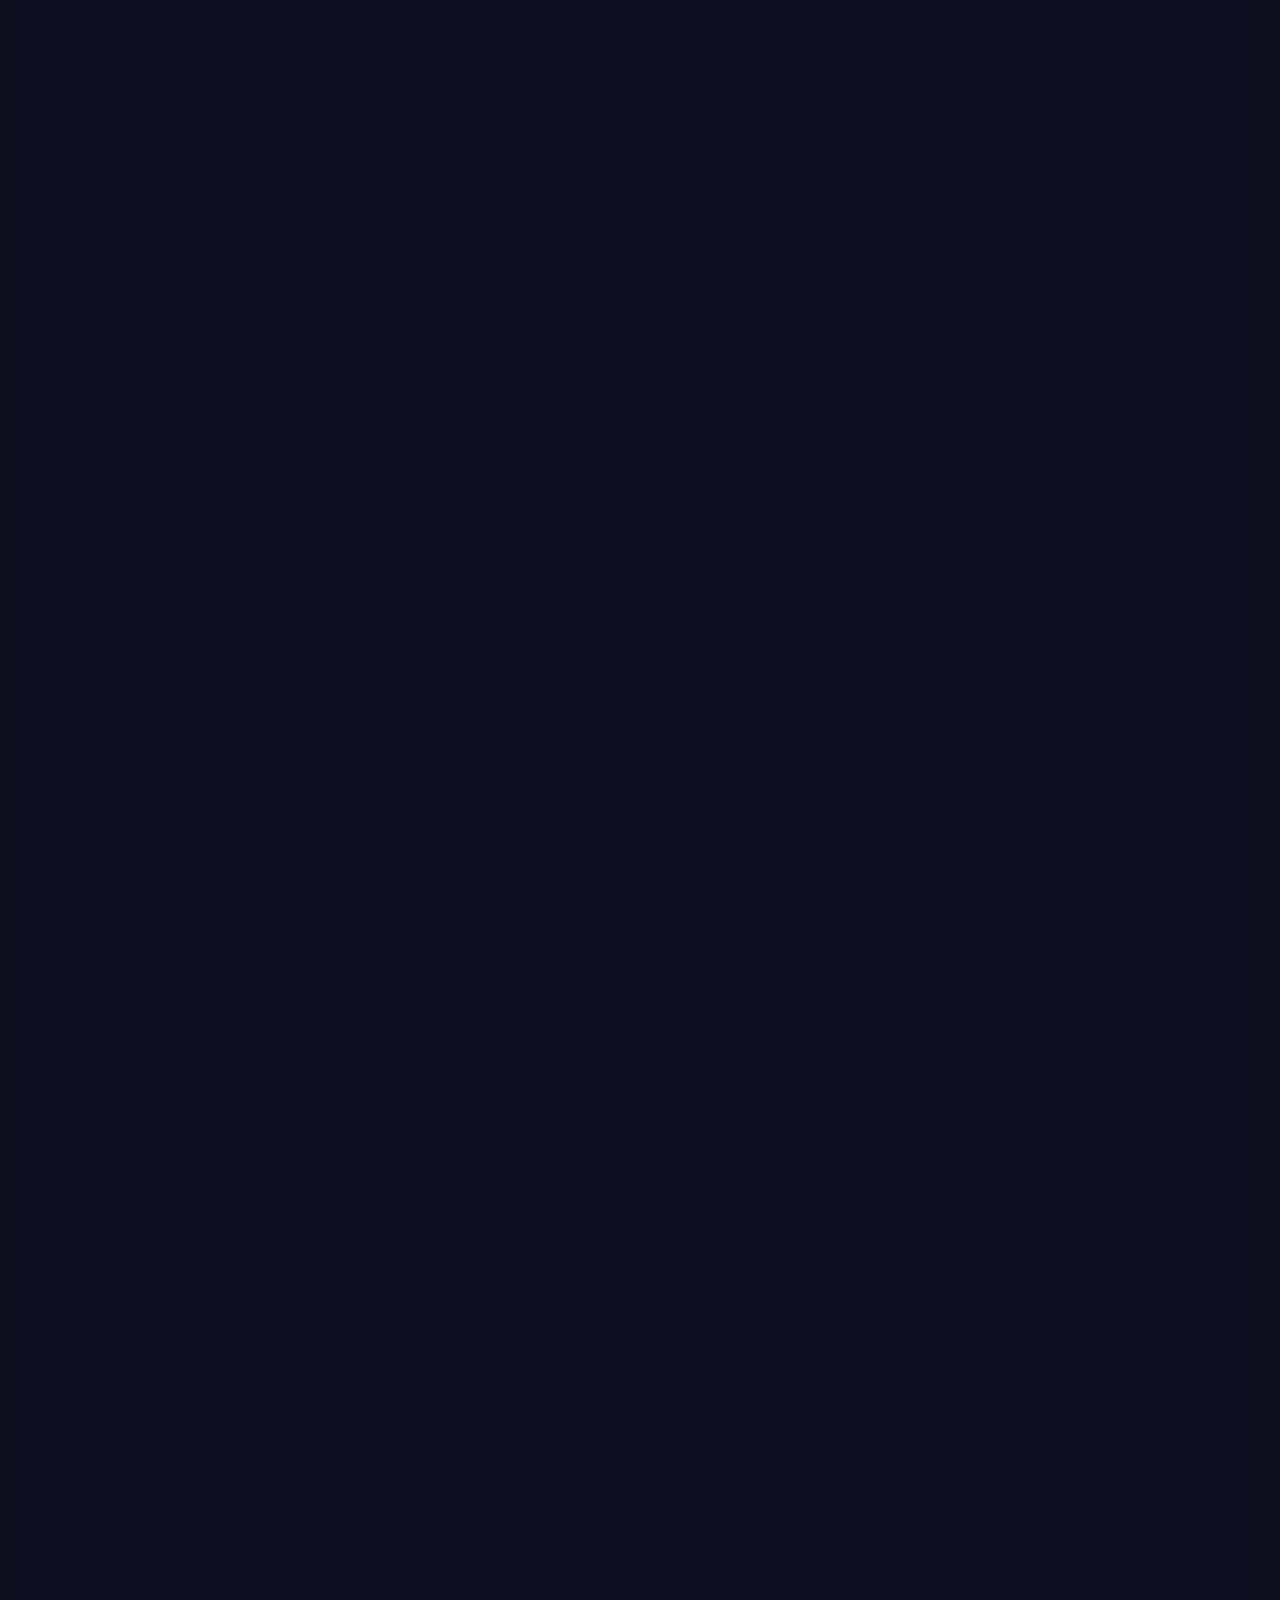
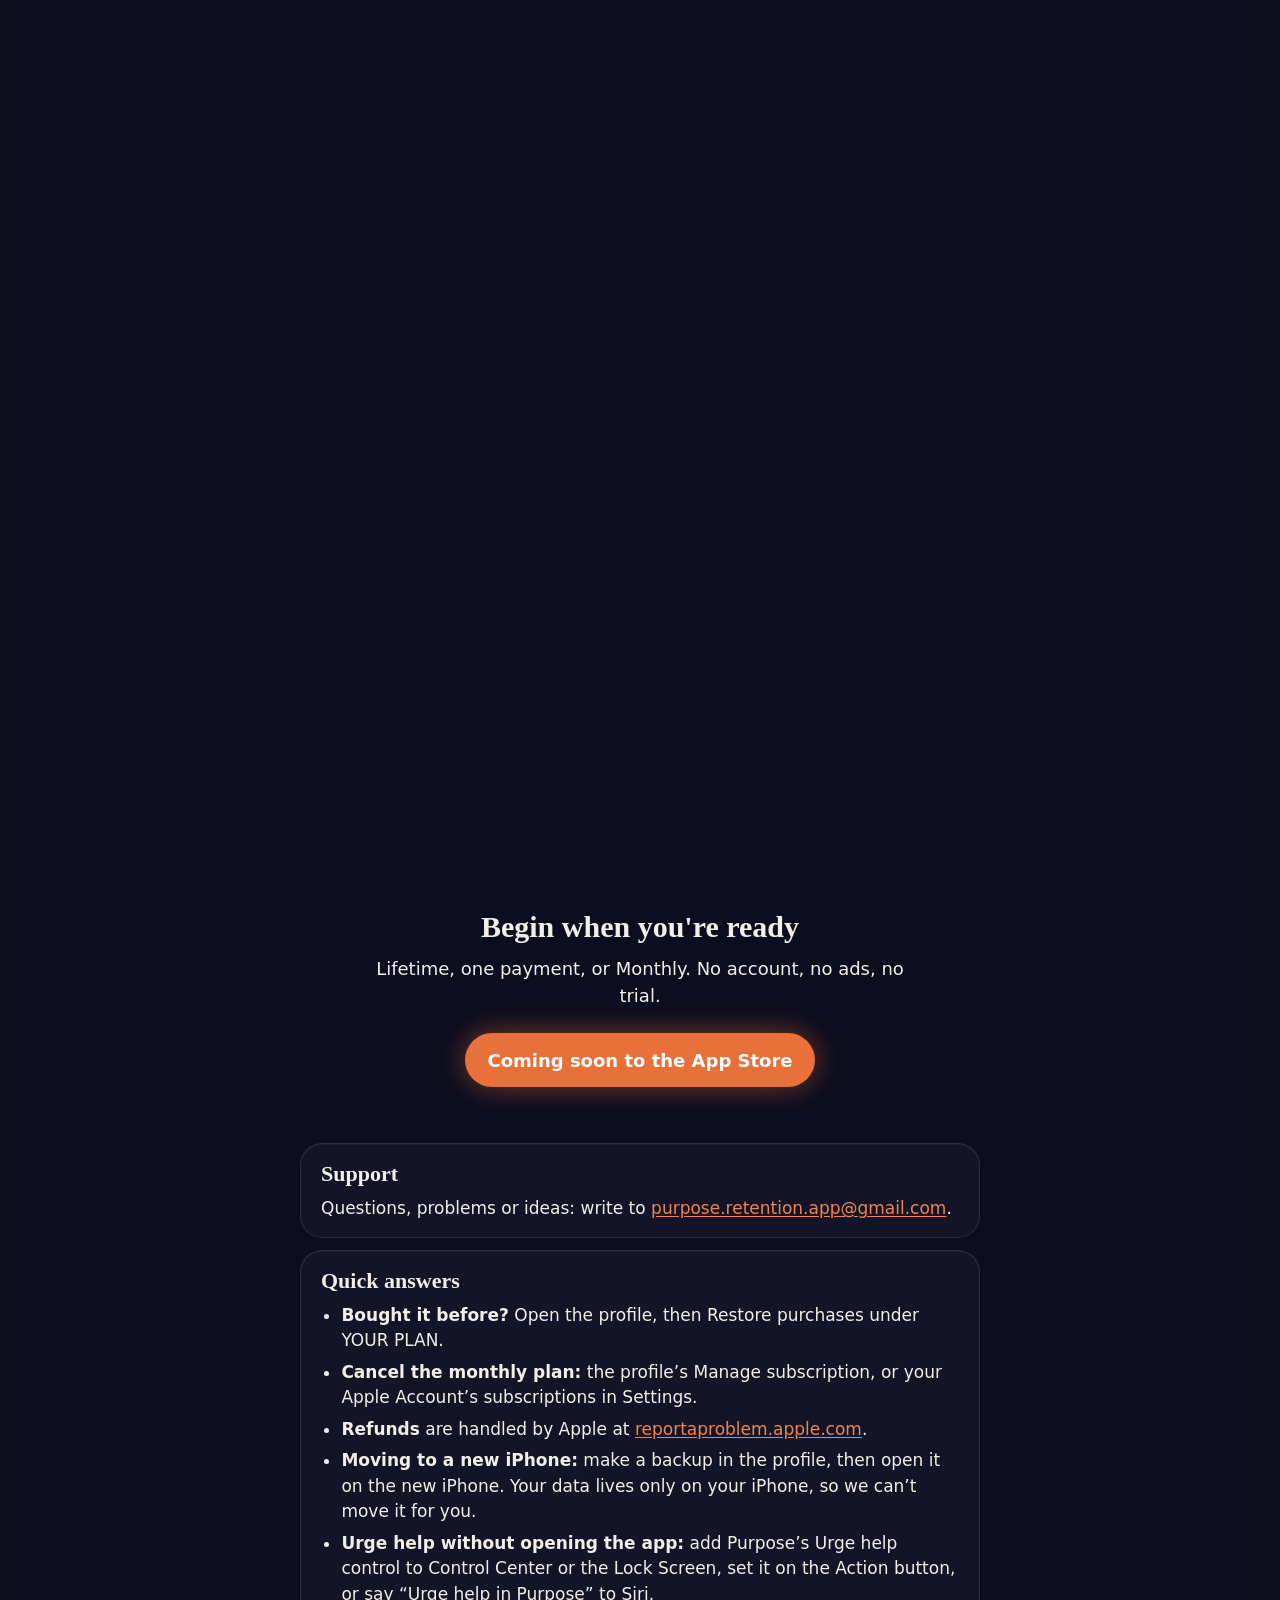
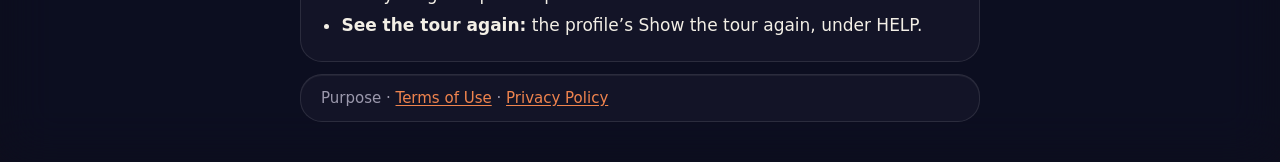
==== commit 12b255cb: "What build 3 adds: your moons, the plan after a fall, the calendar, hidden days The home page shows " ====
--- a/index.html
+++ b/index.html
@@ -41,28 +41,52 @@
     <section class="tour tour--flip" aria-labelledby="tour-sky">
       <div class="tour__words">
         <h2 id="tour-sky">Tonight's moon</h2>
-        <p>Tap the moon to see its phase and when it is next full, with a warning in the days around it. Each day brings a short insight from what others on the path describe.</p>
+        <p>Tap the moon, or the sun by day, to see the moon's phase and when it is next full, with a warning in the days around it. Each day brings a short insight from what others on the path describe.</p>
       </div>
-      <div class="phone"><img class="phone__shot" src="assets/shots/sky-day.webp" data-night="assets/shots/sky-night.webp" width="600" height="1304" loading="lazy" decoding="async" alt="The sky card: tonight's waning crescent and the insight for day 90"></div>
+      <div class="phone"><img class="phone__shot" src="assets/shots/sky-day.webp" data-night="assets/shots/sky-night.webp" width="600" height="1304" loading="lazy" decoding="async" alt="The sky card: tonight's waxing gibbous, the next full moon, Your moons and the insight for day 90"></div>
     </section>
 
-    <section class="tour" aria-labelledby="tour-urge">
+    <section class="tour" aria-labelledby="tour-moons">
+      <div class="tour__words">
+        <h2 id="tour-moons">Your own nights under each moon</h2>
+        <p>Your moons sets the nights you met an urge, a relapse or a wet dream on each moon's ring, so you can see whether the full moon moves you, and how much, against the rest of the month.</p>
+      </div>
+      <div class="phone"><img class="phone__shot" src="assets/shots/moons-day.webp" data-night="assets/shots/moons-night.webp" width="600" height="1304" loading="lazy" decoding="async" alt="Your moons: this moon's ring with the nights an urge came, and your pattern around the full moon"></div>
+    </section>
+
+    <section class="tour tour--flip" aria-labelledby="tour-urge">
       <div class="tour__words">
         <h2 id="tour-urge">Help when an urge comes</h2>
-        <p>Tap the flame and one way through is there at once: a few minutes of breath with a calm voice, push-ups, or a cold shower. Afterwards, note what set it off, and learn your pattern.</p>
+        <p>Tap the flame, or reach it from Control Center, the Lock Screen, the Action button or Siri, and one way through is there at once: a few minutes of breath with a calm voice, push-ups, or a cold shower. Afterwards, note what set it off, and learn your pattern.</p>
       </div>
       <div class="phone"><img class="phone__shot" src="assets/shots/urge.webp" width="600" height="1304" loading="lazy" decoding="async" alt="The urge help: the breathing circle saying Breathe out, with a line of the voice's speech"></div>
+    </section>
+
+    <section class="tour" aria-labelledby="tour-plan">
+      <div class="tour__words">
+        <h2 id="tour-plan">A plan for after a fall</h2>
+        <p>If you fall, record it honestly and note what set it off. For the next three days, when one fall most often turns into more, your streak glows red and a short plan of small steps helps keep it to one, with a check-in the next evening if your daily reminder is on.</p>
+      </div>
+      <div class="phone"><img class="phone__shot" src="assets/shots/plan-day.webp" data-night="assets/shots/plan-night.webp" width="600" height="1304" loading="lazy" decoding="async" alt="The plan after a fall: the red streak and three days of small steps to tick"></div>
     </section>
 
     <section class="tour tour--flip" aria-labelledby="tour-journal">
       <div class="tour__words">
         <h2 id="tour-journal">A line a day</h2>
-        <p>Your mood, your energy and a few words. Log a wet dream without losing your streak, and when you fall, record it honestly and begin again.</p>
+        <p>How you feel, your energy and a few words, with prompts for what helped, what was hard and what you're grateful for. Log a wet dream without losing your streak.</p>
       </div>
-      <div class="phone"><img class="phone__shot" src="assets/shots/journal-day.webp" data-night="assets/shots/journal-night.webp" width="600" height="1304" loading="lazy" decoding="async" alt="The journal: today's mood and energy, the logs and past entries"></div>
+      <div class="phone"><img class="phone__shot" src="assets/shots/journal-day.webp" data-night="assets/shots/journal-night.webp" width="600" height="1304" loading="lazy" decoding="async" alt="The journal: how you feel, your energy, a few words, the logs and past entries"></div>
     </section>
 
-    <section class="tour" aria-labelledby="tour-profile">
+    <section class="tour" aria-labelledby="tour-calendar">
+      <div class="tour__words">
+        <h2 id="tour-calendar">Your month at a glance</h2>
+        <p>The calendar shows each day as you lived it: written, held or a relapse, with the urges you held and any wet dream. Keep your whole journal, or the months you choose, as a PDF made on your iPhone.</p>
+      </div>
+      <div class="phone"><img class="phone__shot" src="assets/shots/calendar-day.webp" data-night="assets/shots/calendar-night.webp" width="600" height="1304" loading="lazy" decoding="async" alt="The journal's calendar: October, with written days, urges held and a wet dream"></div>
+    </section>
+
+    <section class="tour tour--flip" aria-labelledby="tour-profile">
       <div class="tour__words">
         <h2 id="tour-profile">Your why, in your own words</h2>
         <p>Your goal and how far you've come, the releases you've held back, and what tends to set you off, all in one place.</p>
@@ -70,12 +94,20 @@
       <div class="phone"><img class="phone__shot" src="assets/shots/profile-day.webp" data-night="assets/shots/profile-night.webp" width="600" height="1304" loading="lazy" decoding="async" alt="The profile: your why, your goal reached, your stats"></div>
     </section>
 
+    <section class="tour" aria-labelledby="tour-hidden">
+      <div class="tour__words">
+        <h2 id="tour-hidden">Your count, only when you want it</h2>
+        <p>Hide the days, and your count stays out of sight until you touch and hold it. Widgets and reminders leave it out too, so a glance at your iPhone gives nothing away.</p>
+      </div>
+      <div class="phone"><img class="phone__shot" src="assets/shots/hidden-day.webp" data-night="assets/shots/hidden-night.webp" width="600" height="1304" loading="lazy" decoding="async" alt="The main screen with the days hidden: Hold to show"></div>
+    </section>
+
     <section class="tour tour--flip" aria-labelledby="tour-settings">
       <div class="tour__words">
         <h2 id="tour-settings">Reminders that know the moon</h2>
         <p>A daily reminder at the hour you choose, a word before each full moon, and your streak on your Home Screen and Lock Screen.</p>
       </div>
-      <div class="phone"><img class="phone__shot" src="assets/shots/settings-day.webp" data-night="assets/shots/settings-night.webp" width="600" height="1304" loading="lazy" decoding="async" alt="The profile's settings: full moon alerts, the daily reminder and its time, backup reminders"></div>
+      <div class="phone"><img class="phone__shot" src="assets/shots/settings-day.webp" data-night="assets/shots/settings-night.webp" width="600" height="1304" loading="lazy" decoding="async" alt="The profile's settings: hide the days, full moon alerts, the daily reminder and its time, backup reminders"></div>
     </section>
 
     <section class="tour" aria-labelledby="tour-backup">
@@ -108,6 +140,9 @@
             <li><strong>Refunds</strong> are handled by Apple at <a href="https://reportaproblem.apple.com">reportaproblem.apple.com</a>.</li>
             <li><strong>Moving to a new iPhone:</strong> make a backup in the profile, then open it on the new iPhone. Your data
             lives only on your iPhone, so we can’t move it for you.</li>
+            <li><strong>Urge help without opening the app:</strong> add Purpose’s Urge help control to Control Center or the
+            Lock Screen, set it on the Action button, or say “Urge help in Purpose” to Siri.</li>
+            <li><strong>See the tour again:</strong> the profile’s Show the tour again, under HELP.</li>
           </ul>
         </section>
 
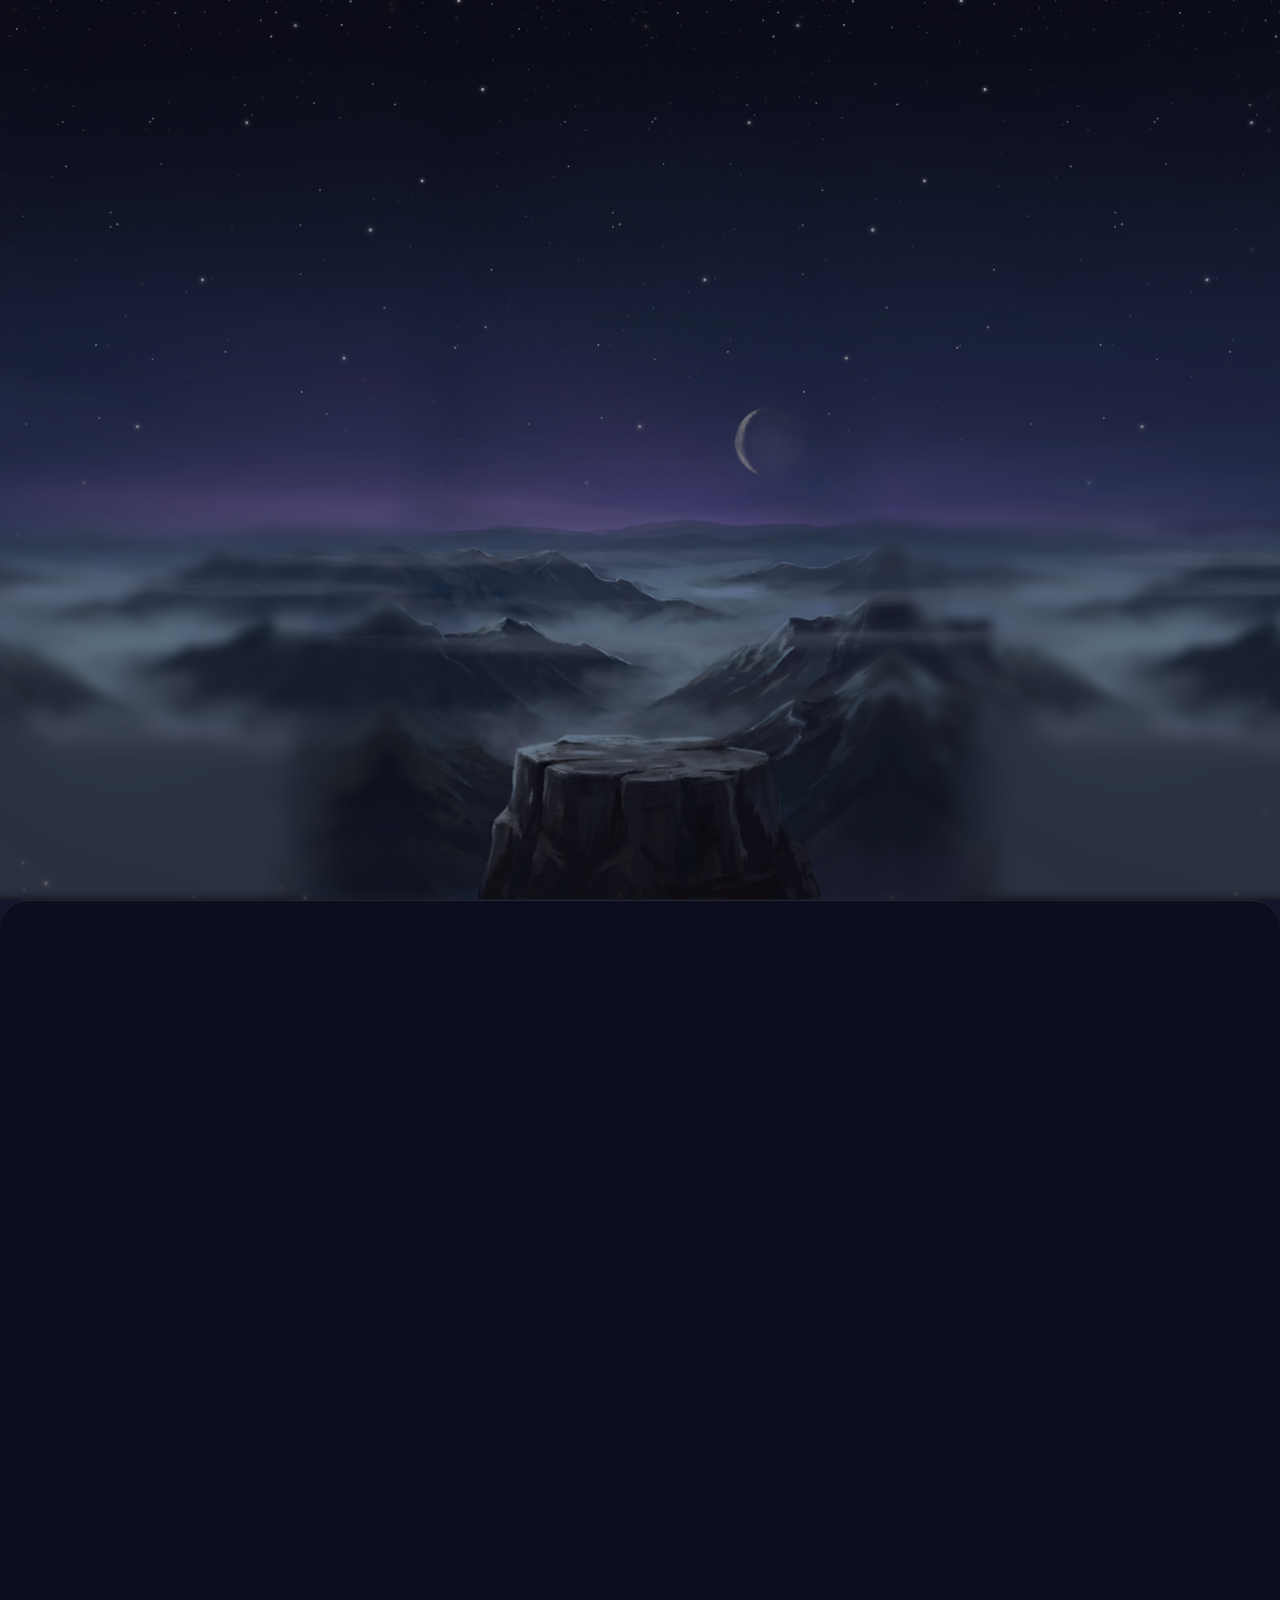
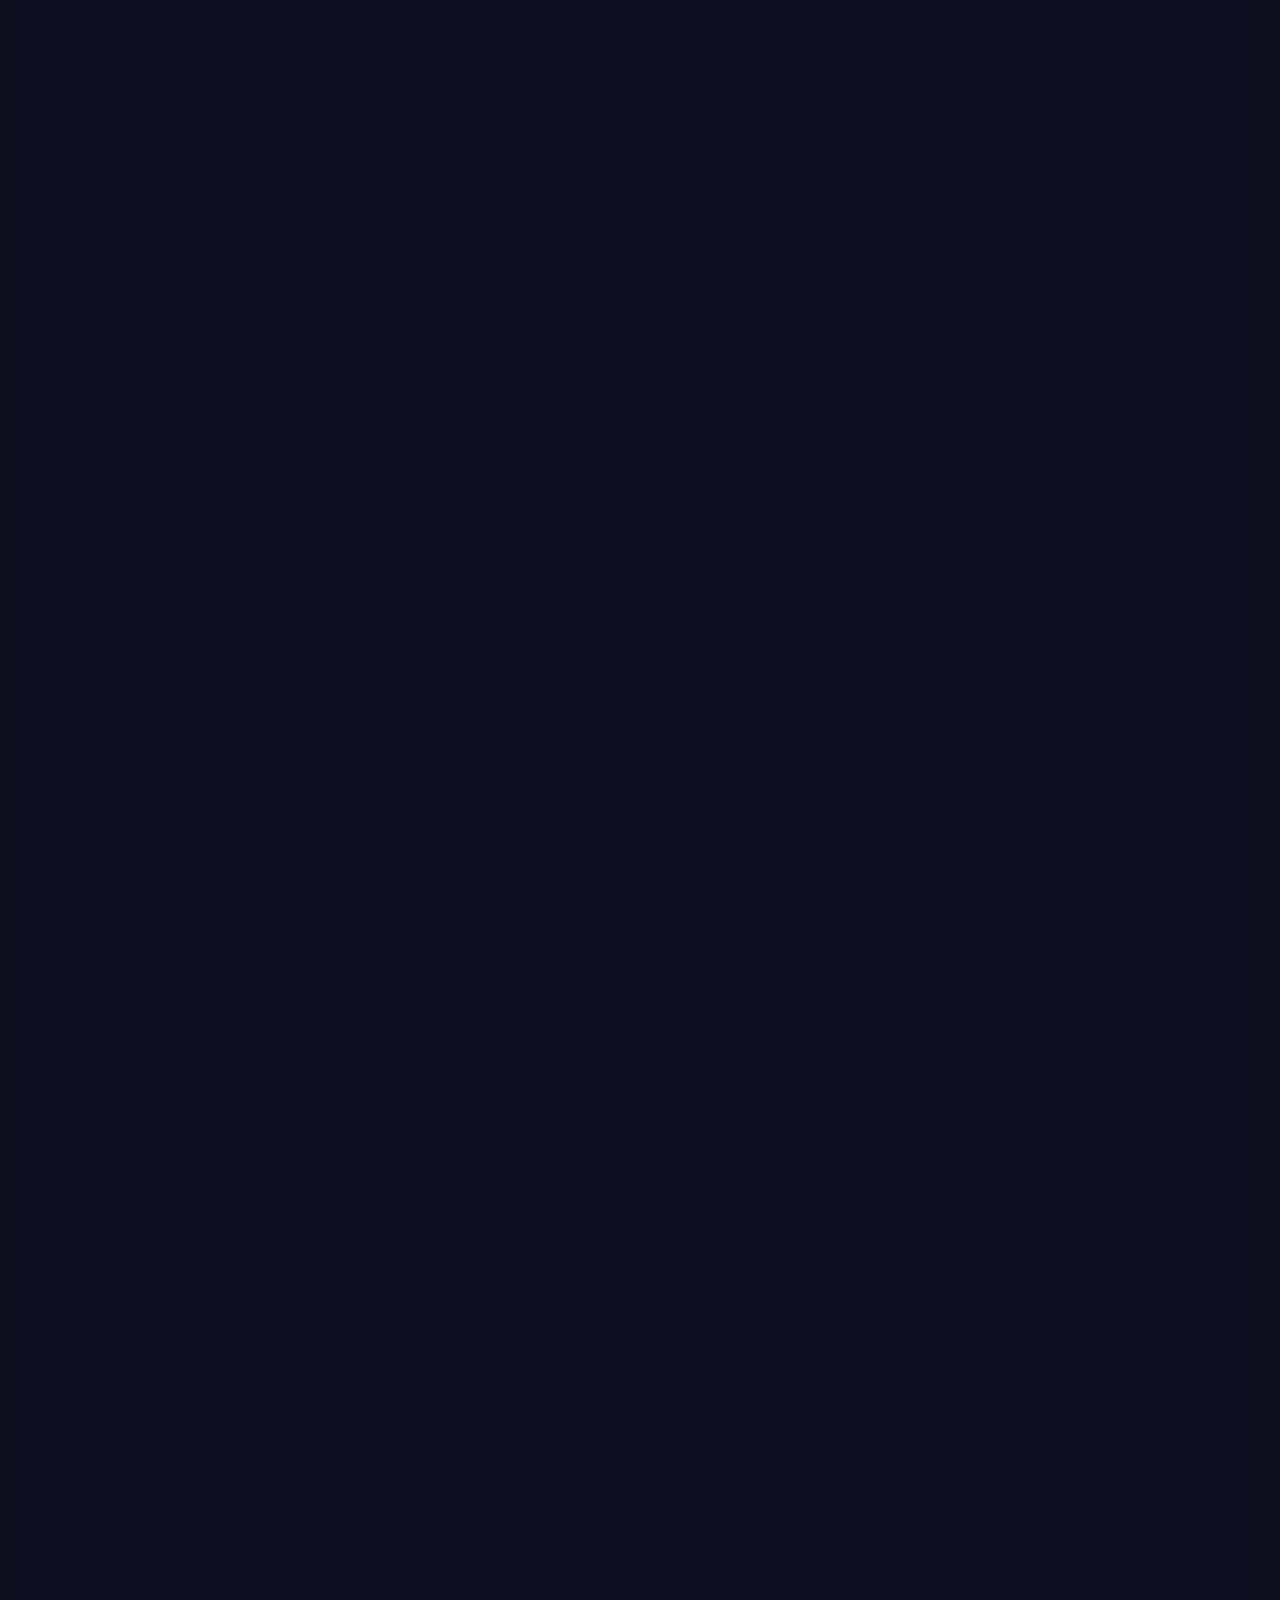
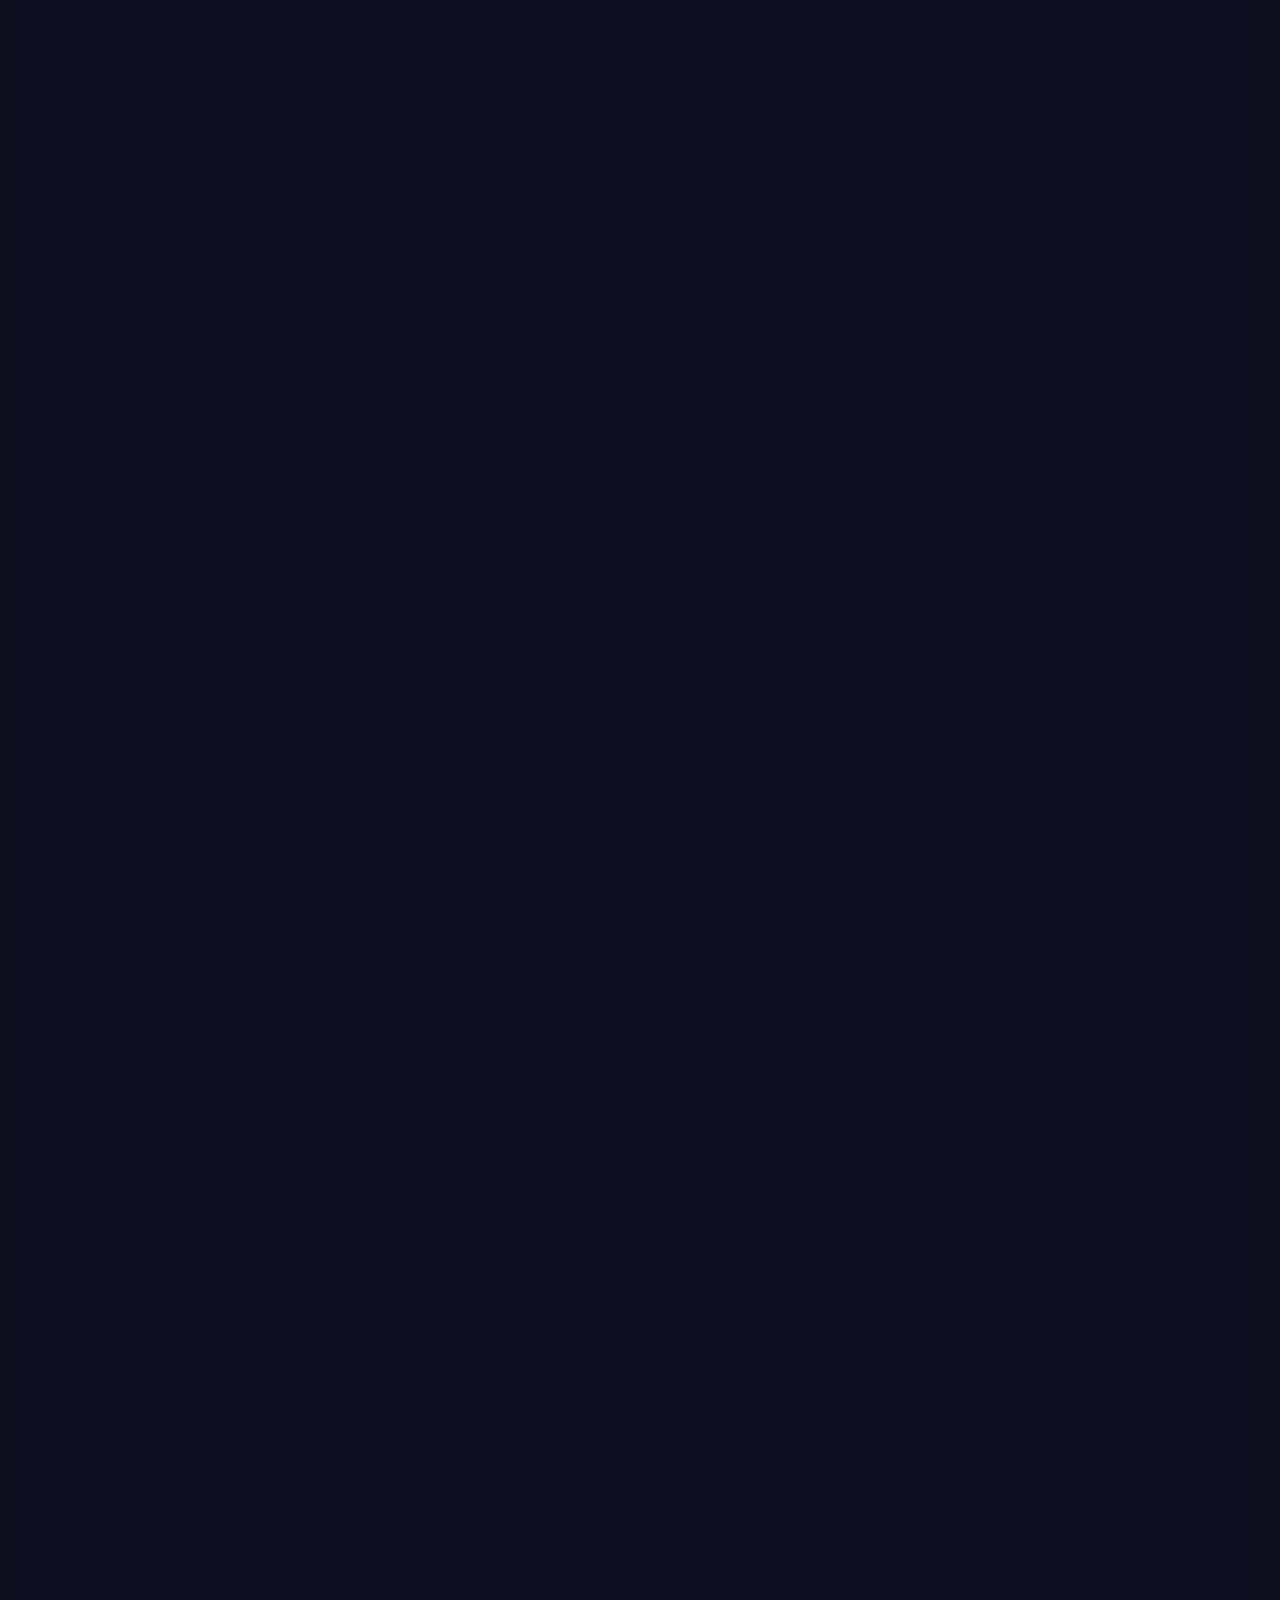
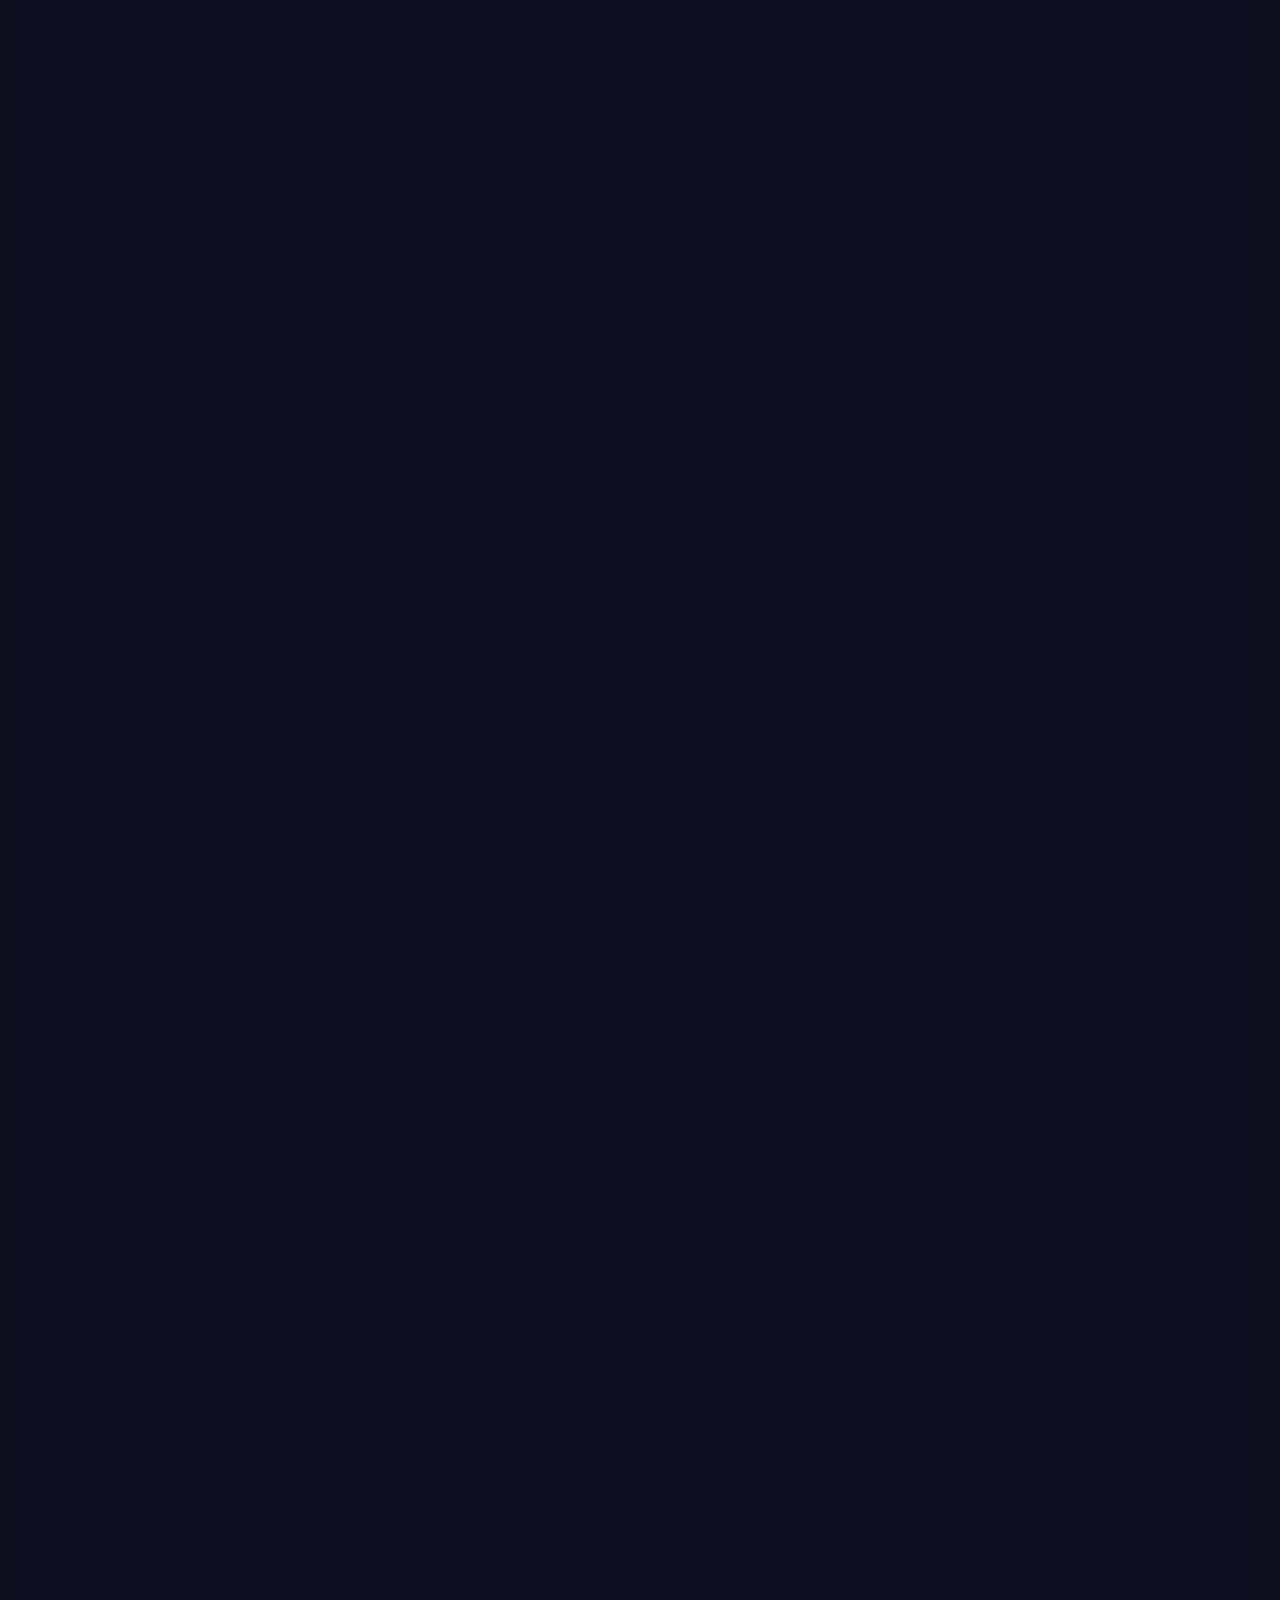
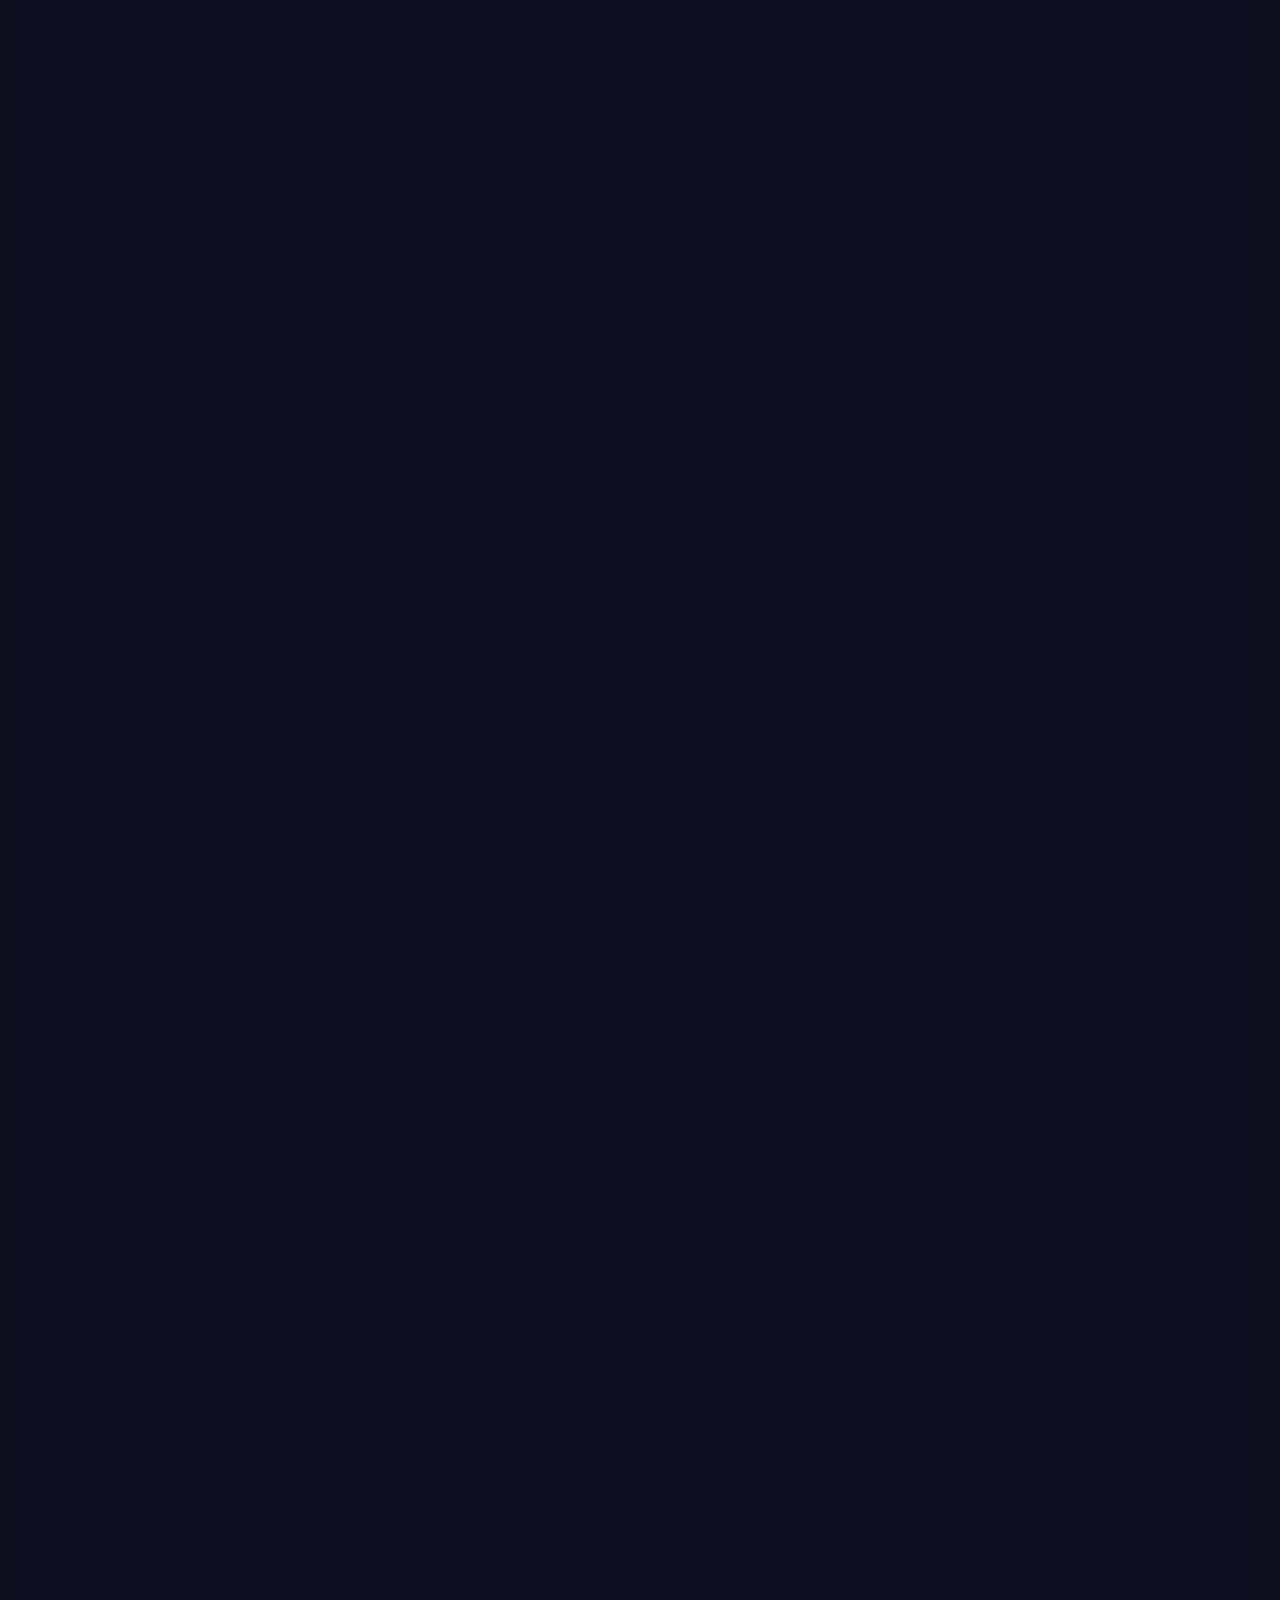
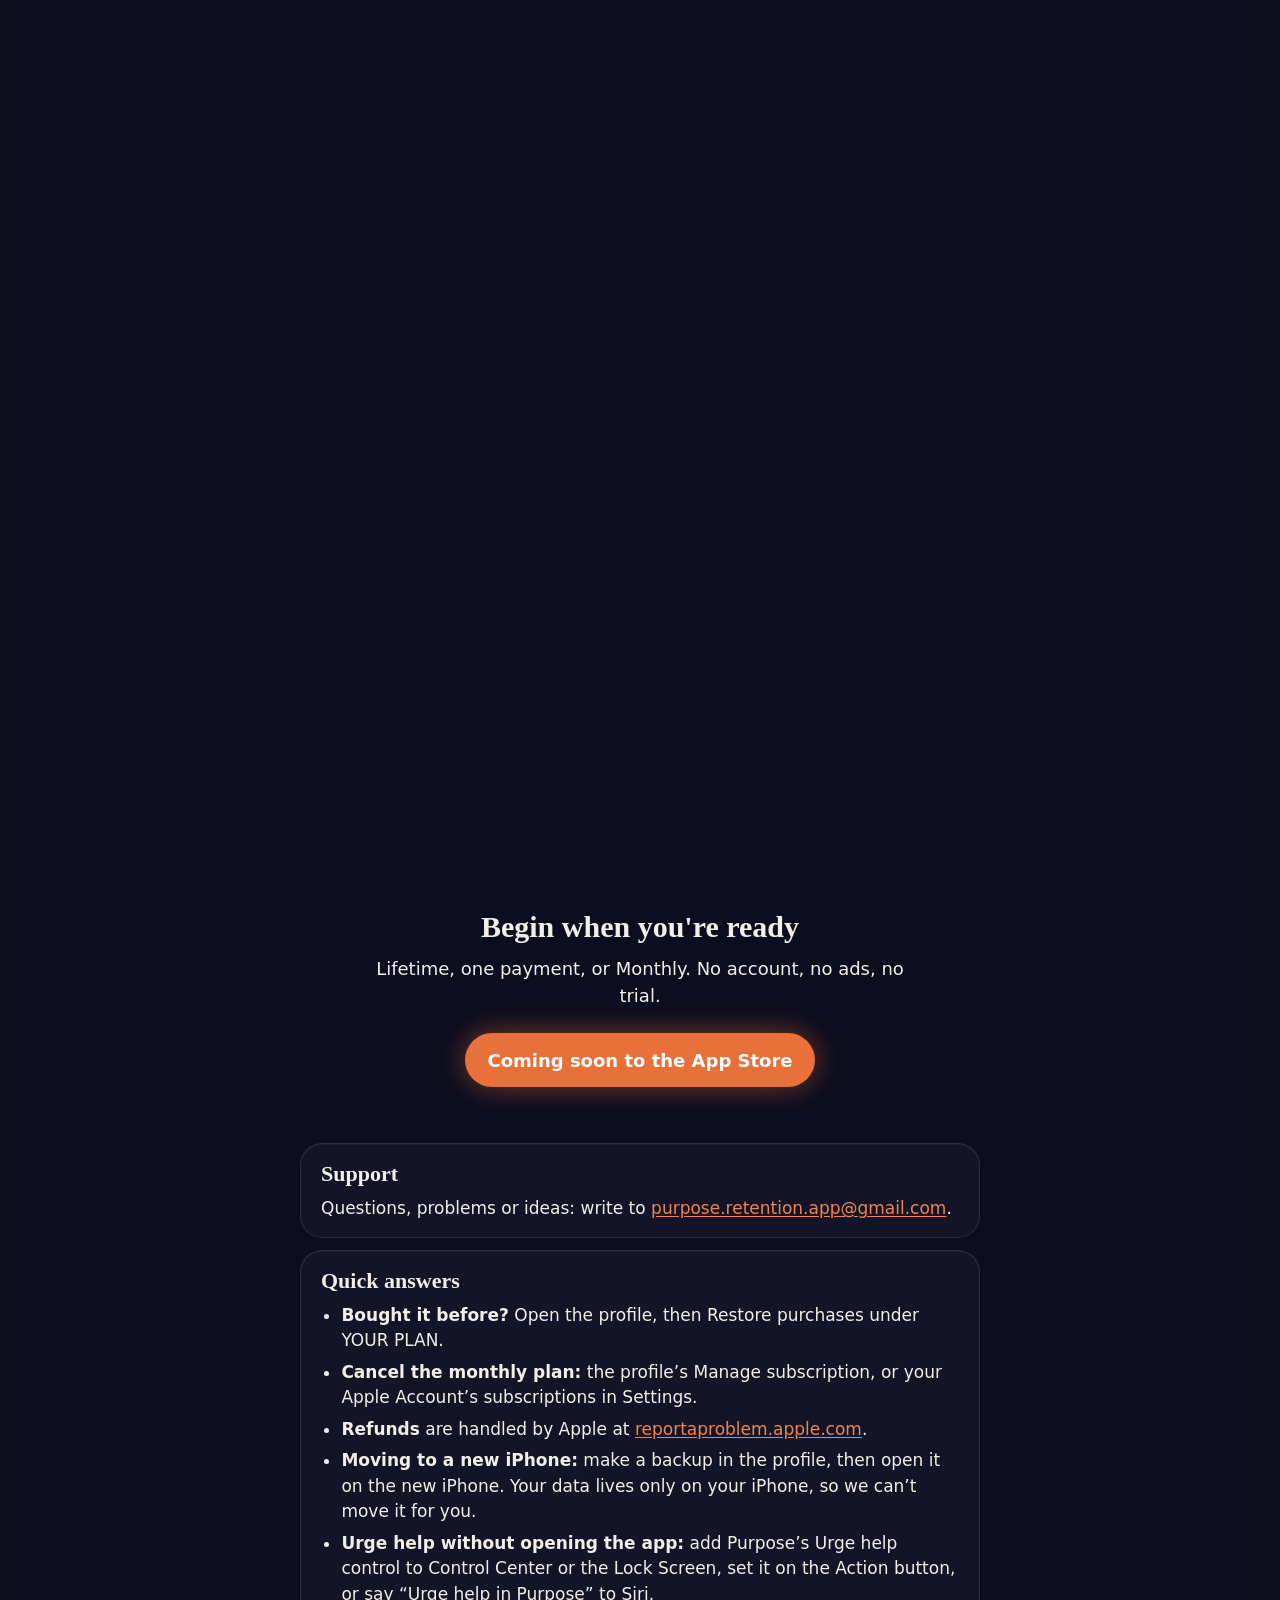
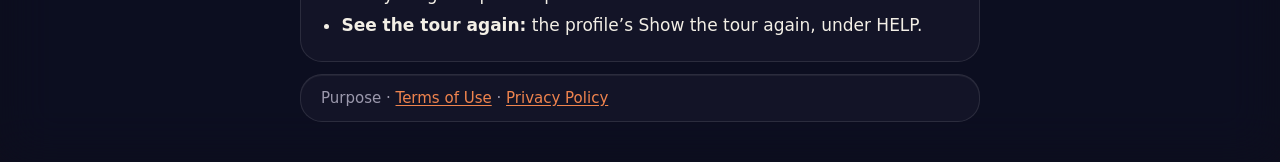
==== commit b7493bbb: "Reword the pages for urge control" ====
--- a/index.html
+++ b/index.html
@@ -6,7 +6,7 @@
 <meta name="referrer" content="no-referrer">
 <meta http-equiv="Content-Security-Policy" content="default-src 'none'; img-src 'self'; style-src 'self'; script-src 'self'; base-uri 'none'; form-action 'none'">
 <meta name="theme-color" content="#9FC0E3">
-<meta name="description" content="A calm companion for semen retention, on your iPhone.">
+<meta name="description" content="A calm companion for urge control, on your iPhone.">
 <title>Purpose</title>
 <link rel="stylesheet" href="assets/site.css">
 <link rel="stylesheet" href="assets/tour.css">
@@ -19,7 +19,7 @@
   <section class="hero" aria-labelledby="title">
     <div class="hero__words">
       <h1 class="hero__title" id="title">Purpose</h1>
-      <p class="hero__line">A calm companion for semen retention, on your iPhone.</p>
+      <p class="hero__line">A calm companion for urge control, on your iPhone.</p>
       <p class="soon">Coming soon to the App Store</p>
     </div>
     <nav class="hero__links" aria-label="Purpose">
@@ -49,7 +49,7 @@
     <section class="tour" aria-labelledby="tour-moons">
       <div class="tour__words">
         <h2 id="tour-moons">Your own nights under each moon</h2>
-        <p>Your moons sets the nights you met an urge, a relapse or a wet dream on each moon's ring, so you can see whether the full moon moves you, and how much, against the rest of the month.</p>
+        <p>Your moons sets the nights you met an urge or a relapse on each moon's ring, so you can see whether the full moon moves you, and how much, against the rest of the month.</p>
       </div>
       <div class="phone"><img class="phone__shot" src="assets/shots/moons-day.webp" data-night="assets/shots/moons-night.webp" width="600" height="1304" loading="lazy" decoding="async" alt="Your moons: this moon's ring with the nights an urge came, and your pattern around the full moon"></div>
     </section>
@@ -73,7 +73,7 @@
     <section class="tour tour--flip" aria-labelledby="tour-journal">
       <div class="tour__words">
         <h2 id="tour-journal">A line a day</h2>
-        <p>How you feel, your energy and a few words, with prompts for what helped, what was hard and what you're grateful for. Log a wet dream without losing your streak.</p>
+        <p>How you feel, your energy and a few words, with prompts for what helped, what was hard and what you're grateful for.</p>
       </div>
       <div class="phone"><img class="phone__shot" src="assets/shots/journal-day.webp" data-night="assets/shots/journal-night.webp" width="600" height="1304" loading="lazy" decoding="async" alt="The journal: how you feel, your energy, a few words, the logs and past entries"></div>
     </section>
@@ -81,9 +81,9 @@
     <section class="tour" aria-labelledby="tour-calendar">
       <div class="tour__words">
         <h2 id="tour-calendar">Your month at a glance</h2>
-        <p>The calendar shows each day as you lived it: written, held or a relapse, with the urges you held and any wet dream. Keep your whole journal, or the months you choose, as a PDF made on your iPhone.</p>
+        <p>The calendar shows each day as you lived it: written, held or a relapse, with the urges you held. Keep your whole journal, or the months you choose, as a PDF made on your iPhone.</p>
       </div>
-      <div class="phone"><img class="phone__shot" src="assets/shots/calendar-day.webp" data-night="assets/shots/calendar-night.webp" width="600" height="1304" loading="lazy" decoding="async" alt="The journal's calendar: October, with written days, urges held and a wet dream"></div>
+      <div class="phone"><img class="phone__shot" src="assets/shots/calendar-day.webp" data-night="assets/shots/calendar-night.webp" width="600" height="1304" loading="lazy" decoding="async" alt="The journal's calendar: October, with written days and urges held"></div>
     </section>
 
     <section class="tour tour--flip" aria-labelledby="tour-profile">
--- a/assets/site.css
+++ b/assets/site.css
@@ -165,7 +165,7 @@
   color: var(--ink);
   text-align: center;
 }
-/* Never wider than the scene's column on a wide screen (the plate is 1536 / 2752 as wide as it is tall). */
+/* Never wider than the plate on a wide screen, over the sky above him (it is 1536 / 2752 as wide as it is tall). */
 .hero__words {
   max-width: min(30rem, 55.8vh);
   max-width: min(30rem, 55.8lvh);
